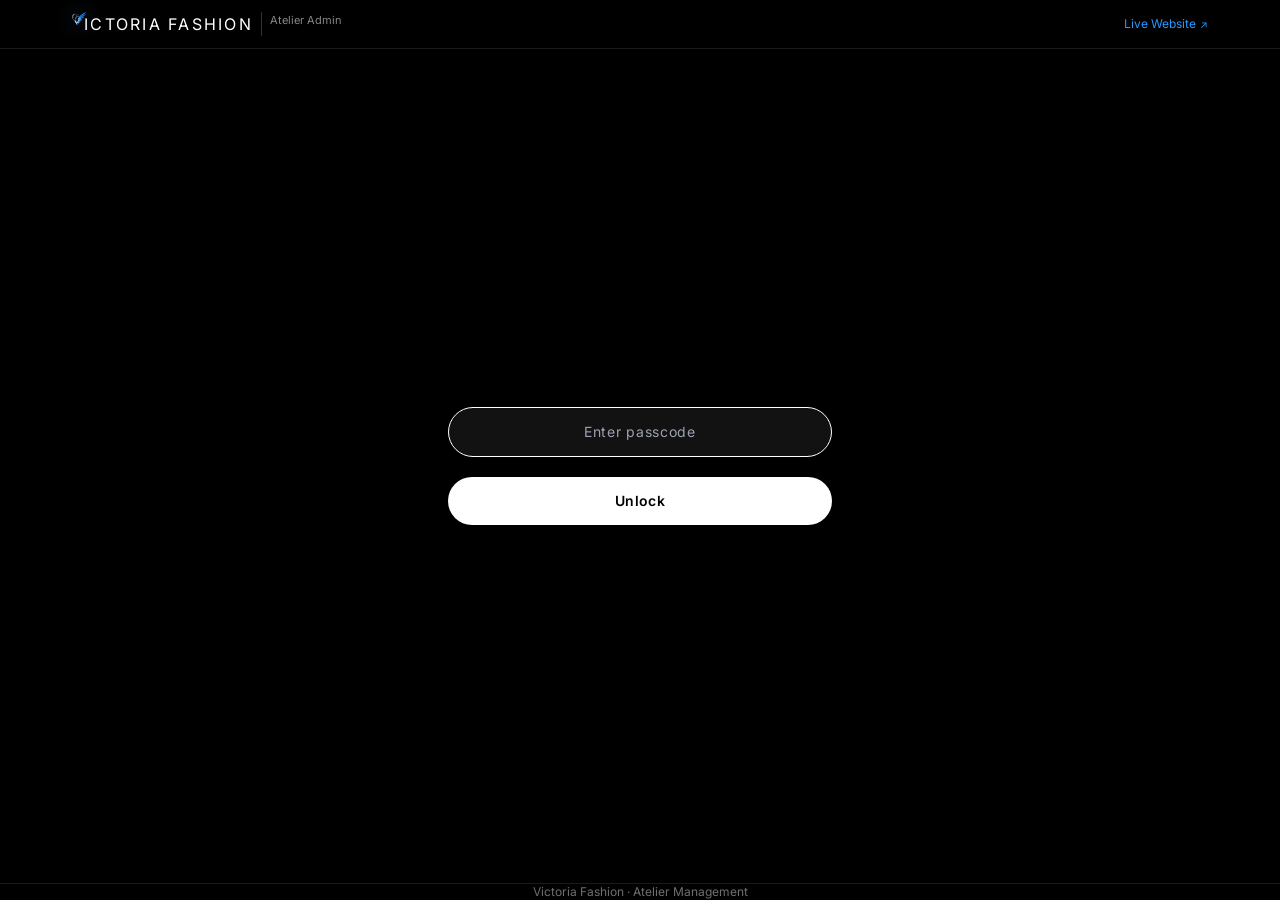
==== admin.html @ 79e2c74f "Fix spacing between passcode input and unlock button with flex gap" ====
<!doctype html>
<html lang="en">
  <head>
    <meta charset="UTF-8" />
    <meta name="viewport" content="width=device-width, initial-scale=1.0, viewport-fit=cover" />
    <title>Atelier Admin — Victoria Fashion</title>
    <link rel="icon" type="image/png" href="./images/favicon.png" />
    <link rel="preconnect" href="https://fonts.googleapis.com" />
    <link rel="preconnect" href="https://fonts.gstatic.com" crossorigin />
    <link href="https://fonts.cdnfonts.com/css/sf-pro-display" rel="stylesheet" />
    <link href="https://fonts.googleapis.com/css2?family=Inter:wght@300;400;500;600;700&display=swap" rel="stylesheet" />
    <!-- Exact Same Site Stylesheet -->
    <link rel="stylesheet" href="./css/style.css" />
    <!-- Supabase JS Library -->
    <script src="https://cdn.jsdelivr.net/npm/@supabase/supabase-js@2"></script>
  </head>
  <body class="bg-black text-[#f5f5f7] font-apple antialiased min-h-screen flex flex-col justify-between selection:bg-[#0071e3] selection:text-white">

    <!-- ============================================================= -->
    <!-- 1. CLEAN ATELIER HEADER                                       -->
    <!-- ============================================================= -->
    <header class="sticky top-0 z-50 w-full bg-black/90 backdrop-blur-md border-b border-white/10">
      <div class="max-w-[1200px] mx-auto px-4 sm:px-8 h-[48px] flex items-center justify-between text-[12px]">
        
        <!-- Brand Name -->
        <a href="./index.html" class="flex items-baseline text-white hover:opacity-80 transition-opacity">
          <img 
            src="./images/logo-v.png" 
            alt="V" 
            style="height: 1.1em; width: auto; object-fit: contain; vertical-align: baseline; margin-right: -0.16em; display: inline-block; filter: drop-shadow(0 0 10px rgba(41,151,255,0.7));" 
          /><span class="font-extrabold text-sm sm:text-base tracking-[0.14em] uppercase text-white">ICTORIA FASHION</span>
          <span class="text-[11px] text-[#86868b] pl-2 border-l border-white/20 ml-2">Atelier Admin</span>
        </a>

        <!-- Right Actions -->
        <div class="flex items-center gap-4">
          <a
            href="./index.html"
            target="_blank"
            class="text-[#2997ff] hover:underline text-xs flex items-center gap-1"
          >
            <span>Live Website</span>
            <span class="text-[10px]">↗</span>
          </a>

          <button
            id="header-logout-btn"
            onclick="handleLogout()"
            class="hidden text-[#86868b] hover:text-white text-xs transition-colors border border-white/10 px-3 py-1 rounded-full hover:border-white/30"
          >
            Lock
          </button>
        </div>
      </div>
    </header>

    <!-- ============================================================= -->
    <!-- 2. MINIMAL SIGN-IN GATE                                       -->
    <!-- ============================================================= -->
    <div id="login-modal" class="flex-1 flex items-center justify-center p-4">
      <div class="w-full max-w-sm mx-auto text-center">
        <form onsubmit="handleLogin(event)" style="display: flex; flex-direction: column; gap: 20px;">
          <input 
            type="password" 
            id="admin-passcode" 
            placeholder="Enter passcode" 
            class="w-full bg-[#161618] text-white border border-white/20 hover:border-white/40 focus:border-white focus:bg-[#1c1c1e] rounded-full px-6 py-3.5 text-sm text-center focus:outline-none placeholder:text-neutral-500 transition-all duration-200 font-apple tracking-wider"
            required
            autocomplete="current-password"
            autofocus
          />
          <p id="login-error" class="hidden text-xs text-rose-400 font-medium" style="margin: -6px 0 0 0;"></p>
          <button 
            type="submit" 
            class="w-full bg-white hover:bg-neutral-200 text-black font-semibold py-3.5 rounded-full text-sm transition-all duration-200 active:scale-95 shadow-[0_4px_20px_rgba(255,255,255,0.12)] tracking-wide"
          >
            Unlock
          </button>
        </form>
      </div>
    </div>

    <!-- ============================================================= -->
    <!-- 3. MAIN CLEAN ADMIN APP                                       -->
    <!-- ============================================================= -->
    <main id="admin-app" class="hidden flex-1 w-full max-w-[1200px] mx-auto px-4 sm:px-8 py-8 space-y-8">

      <!-- Upload Card -->
      <section class="bg-[#121214] border border-white/10 rounded-2xl p-6 shadow-2xl">
        <h2 class="text-lg font-semibold text-white tracking-tight mb-5">Upload Outfit</h2>

        <form onsubmit="handleUpload(event)" class="space-y-5">
          
          <!-- Category Selector -->
          <div>
            <label class="text-[11px] text-[#86868b] uppercase tracking-wider block mb-2 font-medium">Category</label>
            <div class="grid grid-cols-2 sm:grid-cols-4 gap-2.5 text-xs">
              <button 
                type="button" 
                onclick="selectCategory('women')" 
                id="dept-btn-women"
                class="dept-btn py-3 px-4 rounded-xl border text-center transition-all border-white text-white font-medium bg-white/10"
              >
                Women
              </button>
              <button 
                type="button" 
                onclick="selectCategory('men')" 
                id="dept-btn-men"
                class="dept-btn py-3 px-4 rounded-xl border text-center transition-all border-white/10 text-[#86868b] hover:text-white"
              >
                Men
              </button>
              <button 
                type="button" 
                onclick="selectCategory('children')" 
                id="dept-btn-children"
                class="dept-btn py-3 px-4 rounded-xl border text-center transition-all border-white/10 text-[#86868b] hover:text-white"
              >
                Children
              </button>
              <button 
                type="button" 
                onclick="selectCategory('occasions')" 
                id="dept-btn-occasions"
                class="dept-btn py-3 px-4 rounded-xl border text-center transition-all border-white/10 text-[#86868b] hover:text-white"
              >
                Occasions
              </button>
            </div>
          </div>

          <!-- Photo Picker & Title Fields -->
          <div class="grid grid-cols-1 sm:grid-cols-2 gap-4">
            
            <!-- Photo Picker -->
            <div>
              <label class="text-[11px] text-[#86868b] uppercase tracking-wider block mb-2 font-medium">Photo</label>
              <div 
                onclick="document.getElementById('image-file').click()"
                class="border border-white/15 hover:border-white/40 transition-colors rounded-xl p-3 bg-[#18181a] cursor-pointer flex items-center gap-3 min-h-[50px]"
              >
                <input 
                  type="file" 
                  id="image-file" 
                  accept="image/*" 
                  class="hidden" 
                  onchange="handleImagePreview(event)" 
                  required 
                />
                <img id="image-preview" src="" alt="" class="hidden w-11 h-11 object-cover rounded-lg border border-white/20" />
                <span id="file-label" class="text-xs text-[#86868b] truncate">
                  Tap to choose photo...
                </span>
              </div>
            </div>

            <!-- Title -->
            <div>
              <label class="text-[11px] text-[#86868b] uppercase tracking-wider block mb-2 font-medium">Outfit Name</label>
              <input 
                type="text" 
                id="item-title" 
                placeholder="e.g. Royal Emerald Boubou" 
                class="w-full bg-[#18181a] text-white border border-white/15 rounded-xl px-4 py-3.5 text-xs focus:border-white focus:outline-none placeholder:text-neutral-600 font-apple transition-colors"
                required
              />
            </div>
          </div>

          <!-- Submit Button -->
          <div class="flex items-center gap-4 pt-2">
            <button 
              type="submit" 
              id="upload-btn"
              class="bg-white hover:bg-neutral-200 text-black font-semibold py-3 px-8 rounded-full text-xs transition-transform active:scale-95 disabled:opacity-50"
            >
              <span id="upload-btn-text">Publish Outfit</span>
            </button>
            <span id="upload-status" class="hidden text-xs font-medium"></span>
          </div>

        </form>
      </section>

      <!-- Active Gallery Section -->
      <section class="space-y-4">
        
        <!-- Filter Header -->
        <div class="flex items-center justify-between border-b border-white/10 pb-3">
          <div class="flex items-center gap-2">
            <h2 class="text-base font-semibold text-white">Gallery</h2>
            <span id="gallery-count" class="text-xs text-[#86868b]"></span>
          </div>

          <!-- Category Filter Pills -->
          <div class="flex items-center gap-3 sm:gap-5 text-xs font-medium">
            <button onclick="setFilter('all')" class="cat-filter-btn text-white font-semibold border-b-2 border-white pb-1" data-filter="all">All</button>
            <button onclick="setFilter('women')" class="cat-filter-btn text-[#86868b] hover:text-white pb-1" data-filter="women">Women</button>
            <button onclick="setFilter('men')" class="cat-filter-btn text-[#86868b] hover:text-white pb-1" data-filter="men">Men</button>
            <button onclick="setFilter('children')" class="cat-filter-btn text-[#86868b] hover:text-white pb-1" data-filter="children">Children</button>
            <button onclick="setFilter('occasions')" class="cat-filter-btn text-[#86868b] hover:text-white pb-1" data-filter="occasions">Occasions</button>
          </div>
        </div>

        <!-- Grid -->
        <div id="gallery-grid" class="grid grid-cols-2 sm:grid-cols-3 md:grid-cols-4 gap-3 sm:gap-5"></div>

        <!-- Empty State -->
        <div id="empty-state" class="hidden py-16 text-center text-[#86868b]">
          <p class="text-sm">No outfits uploaded in this category yet.</p>
        </div>

      </section>

    </main>

    <!-- Clean Minimal Footer -->
    <footer class="w-full border-t border-white/10 py-5 px-4 text-center text-xs text-[#6e6e73]">
      Victoria Fashion · Atelier Management
    </footer>

    <!-- JavaScript Controller -->
    <script>
      const SUPABASE_URL = "https://pseyowecodortdepdcgu.supabase.co";
      const SUPABASE_SERVICE_KEY = "eyJhbGciOiJIUzI1NiIsInR5cCI6IkpXVCJ9.eyJpc3MiOiJzdXBhYmFzZSIsInJlZiI6InBzZXlvd2Vjb2RvcnRkZXBkY2d1Iiwicm9sZSI6InNlcnZpY2Vfcm9sZSIsImlhdCI6MTc4NDU1NTg5MSwiZXhwIjoyMTAwMTMxODkxfQ.BpD8G_z7Jo04cGER85kXqT0Qaj0y020krZ2rjR6Y-wA";
      const BUCKET_NAME = "victoria-images";
      const MANIFEST_FILE = "manifest.json";
      const ATELIER_PASSCODE = "victoria2026";

      const sbClient = window.supabase.createClient(SUPABASE_URL, SUPABASE_SERVICE_KEY, {
        auth: { persistSession: false }
      });

      let selectedCategory = 'women';
      let currentItems = [];
      let activeFilter = 'all';

      if (localStorage.getItem('vf_admin_auth') === 'true' || sessionStorage.getItem('vf_admin_auth') === 'true') {
        showAdmin();
      }

      function handleLogin(e) {
        if (e) e.preventDefault();
        const input = document.getElementById('admin-passcode');
        const code = input ? input.value.trim().toLowerCase() : '';
        const errEl = document.getElementById('login-error');

        if (code === ATELIER_PASSCODE.toLowerCase()) {
          localStorage.setItem('vf_admin_auth', 'true');
          sessionStorage.setItem('vf_admin_auth', 'true');
          showAdmin();
        } else {
          if (errEl) {
            errEl.textContent = 'Incorrect passcode.';
            errEl.classList.remove('hidden');
          }
        }
      }

      function handleLogout() {
        localStorage.removeItem('vf_admin_auth');
        sessionStorage.removeItem('vf_admin_auth');
        window.location.reload();
      }

      function showAdmin() {
        const modal = document.getElementById('login-modal');
        const app = document.getElementById('admin-app');
        const logoutBtn = document.getElementById('header-logout-btn');
        if (modal) modal.classList.add('hidden');
        if (app) app.classList.remove('hidden');
        if (logoutBtn) logoutBtn.classList.remove('hidden');
        loadGallery();
      }

      function selectCategory(cat) {
        selectedCategory = cat;
        document.querySelectorAll('.dept-btn').forEach(btn => {
          btn.className = "dept-btn py-3 px-4 rounded-xl border text-center transition-all border-white/10 text-[#86868b] hover:text-white";
        });
        const activeBtn = document.getElementById('dept-btn-' + cat);
        if (activeBtn) {
          activeBtn.className = "dept-btn py-3 px-4 rounded-xl border text-center transition-all border-white text-white font-medium bg-white/10";
        }
      }

      function handleImagePreview(e) {
        const file = e.target.files[0];
        if (!file) return;

        const label = document.getElementById('file-label');
        const preview = document.getElementById('image-preview');

        if (label) label.textContent = file.name;

        const reader = new FileReader();
        reader.onload = (event) => {
          if (preview) {
            preview.src = event.target.result;
            preview.classList.remove('hidden');
          }
        };
        reader.readAsDataURL(file);
      }

      async function loadGallery() {
        const countEl = document.getElementById('gallery-count');
        try {
          const timestamp = new Date().getTime();
          const res = await fetch(`${SUPABASE_URL}/storage/v1/object/public/${BUCKET_NAME}/${MANIFEST_FILE}?t=${timestamp}`);
          if (res.ok) {
            currentItems = await res.json();
            if (!Array.isArray(currentItems)) currentItems = [];
          } else {
            currentItems = [];
          }
        } catch (err) {
          console.error('Error loading manifest:', err);
          currentItems = [];
        }
        if (countEl) countEl.textContent = `(${currentItems.length})`;
        renderGallery();
      }

      function setFilter(cat) {
        activeFilter = cat;
        document.querySelectorAll('.cat-filter-btn').forEach(btn => {
          if (btn.dataset.filter === cat) {
            btn.className = "cat-filter-btn text-white font-semibold border-b-2 border-white pb-1";
          } else {
            btn.className = "cat-filter-btn text-[#86868b] hover:text-white pb-1";
          }
        });
        renderGallery();
      }

      function renderGallery() {
        const grid = document.getElementById('gallery-grid');
        const empty = document.getElementById('empty-state');
        
        const filtered = activeFilter === 'all' 
          ? currentItems 
          : currentItems.filter(i => (i.category || '').toLowerCase() === activeFilter.toLowerCase());

        if (filtered.length === 0) {
          grid.innerHTML = '';
          empty.classList.remove('hidden');
          return;
        }

        empty.classList.add('hidden');
        grid.innerHTML = filtered.map(item => `
          <div class="relative group bg-[#121214] border border-white/10 rounded-xl overflow-hidden flex flex-col">
            <div class="aspect-[3/4] w-full overflow-hidden bg-black relative">
              <img src="${item.image_url}" alt="${item.title || 'Outfit'}" loading="lazy" class="w-full h-full object-cover transition-transform duration-300 group-hover:scale-105" />
              <button 
                onclick="deleteItem('${item.id}', '${item.storage_path}')"
                title="Delete Outfit"
                class="absolute top-2 right-2 bg-black/80 hover:bg-rose-600 text-white rounded-full p-2 transition-colors border border-white/20"
              >
                <svg class="w-3.5 h-3.5" fill="none" stroke="currentColor" viewBox="0 0 24 24"><path stroke-linecap="round" stroke-linejoin="round" stroke-width="2" d="M19 7l-.867 12.142A2 2 0 0116.138 21H7.862a2 2 0 01-1.995-1.858L5 7m5 4v6m4-6v6m1-10V4a1 1 0 00-1-1h-4a1 1 0 00-1 1v3M4 7h16"/></svg>
              </button>
            </div>
            <div class="p-3 flex items-center justify-between text-xs">
              <span class="font-medium text-white truncate max-w-[130px]">${item.title || 'Bespoke Design'}</span>
              <span class="text-[10px] uppercase text-[#86868b] tracking-wider">${item.category || ''}</span>
            </div>
          </div>
        `).join('');
      }

      async function handleUpload(e) {
        e.preventDefault();
        const fileInput = document.getElementById('image-file');
        const titleInput = document.getElementById('item-title');
        const btn = document.getElementById('upload-btn');
        const btnText = document.getElementById('upload-btn-text');
        const status = document.getElementById('upload-status');

        if (!fileInput.files || fileInput.files.length === 0) {
          alert('Please pick a photo.');
          return;
        }

        const file = fileInput.files[0];
        const ext = file.name.split('.').pop() || 'jpg';
        const fileId = `${Date.now()}_${Math.random().toString(36).substring(2, 7)}`;
        const storagePath = `${selectedCategory}/${fileId}.${ext}`;

        try {
          btn.disabled = true;
          btnText.textContent = "Uploading...";
          status.className = "text-xs text-[#86868b] font-medium";
          status.textContent = "Uploading to storage...";
          status.classList.remove('hidden');

          const { error: uploadError } = await sbClient
            .storage
            .from(BUCKET_NAME)
            .upload(storagePath, file, {
              cacheControl: '3600',
              upsert: false
            });

          if (uploadError) throw uploadError;

          const { data: urlData } = sbClient
            .storage
            .from(BUCKET_NAME)
            .getPublicUrl(storagePath);

          const publicUrl = urlData.publicUrl;

          const newItem = {
            id: fileId,
            category: selectedCategory,
            title: titleInput.value.trim(),
            image_url: publicUrl,
            storage_path: storagePath,
            created_at: new Date().toISOString()
          };

          currentItems.unshift(newItem);

          const manifestBlob = new Blob([JSON.stringify(currentItems, null, 2)], { type: 'application/json' });
          const { error: manifestError } = await sbClient
            .storage
            .from(BUCKET_NAME)
            .upload(MANIFEST_FILE, manifestBlob, {
              contentType: 'application/json',
              upsert: true
            });

          if (manifestError) throw manifestError;

          status.className = "text-xs text-emerald-400 font-medium";
          status.textContent = "✓ Published!";
          
          fileInput.value = '';
          titleInput.value = '';
          document.getElementById('file-label').textContent = 'Tap to choose photo...';
          document.getElementById('image-preview').classList.add('hidden');

          const countEl = document.getElementById('gallery-count');
          if (countEl) countEl.textContent = `(${currentItems.length})`;

          renderGallery();

          setTimeout(() => {
            status.classList.add('hidden');
          }, 3000);

        } catch (err) {
          console.error('Upload failed:', err);
          status.className = "text-xs text-rose-400 font-medium";
          status.textContent = "Error: " + (err.message || err);
        } finally {
          btn.disabled = false;
          btnText.textContent = "Publish Outfit";
        }
      }

      async function deleteItem(id, storagePath) {
        if (!confirm('Permanently delete this outfit?')) return;

        try {
          if (storagePath) {
            await sbClient
              .storage
              .from(BUCKET_NAME)
              .remove([storagePath]);
          }

          currentItems = currentItems.filter(i => i.id !== id);

          const manifestBlob = new Blob([JSON.stringify(currentItems, null, 2)], { type: 'application/json' });
          await sbClient
            .storage
            .from(BUCKET_NAME)
            .upload(MANIFEST_FILE, manifestBlob, {
              contentType: 'application/json',
              upsert: true
            });

          const countEl = document.getElementById('gallery-count');
          if (countEl) countEl.textContent = `(${currentItems.length})`;
          renderGallery();
        } catch (err) {
          console.error('Delete failed:', err);
          alert('Delete failed: ' + (err.message || err));
        }
      }
    </script>
  </body>
</html>
---- css/style.css ----
@keyframes spin{to{transform:rotate(360deg)}}.animate-spin{animation:spin 1s linear infinite}.border-amber-500\/20{border-color:#f59e0b33}.border-sky-400\/20{border-color:#38bdf833}.bg-\[\#070a14\]{--tw-bg-opacity: 1;background-color:rgb(7 10 20 / var(--tw-bg-opacity, 1))}.bg-\[\#0a1122\]{--tw-bg-opacity: 1;background-color:rgb(10 17 34 / var(--tw-bg-opacity, 1))}.bg-\[\#161208\]{--tw-bg-opacity: 1;background-color:rgb(22 18 8 / var(--tw-bg-opacity, 1))}.bg-amber-200\/20{background-color:#fde68a33}.bg-amber-500\/15{background-color:#f59e0b26}.bg-blue-600\/15{background-color:#2563eb26}.bg-purple-900\/15{background-color:#581c8726}.bg-slate-900\/50{background-color:#0f172a80}.from-\[\#060c18\]\/95{--tw-gradient-from: rgb(6 12 24 / .95) var(--tw-gradient-from-position);--tw-gradient-to: rgb(6 12 24 / 0) var(--tw-gradient-to-position);--tw-gradient-stops: var(--tw-gradient-from), var(--tw-gradient-to)}.from-\[\#140f06\]\/95{--tw-gradient-from: rgb(20 15 6 / .95) var(--tw-gradient-from-position);--tw-gradient-to: rgb(20 15 6 / 0) var(--tw-gradient-to-position);--tw-gradient-stops: var(--tw-gradient-from), var(--tw-gradient-to)}.text-amber-200{--tw-text-opacity: 1;color:rgb(253 230 138 / var(--tw-text-opacity, 1))}.text-amber-200\/70{color:#fde68ab3}.shadow-\[0_0_12px_rgba\(251\,191\,36\,0\.9\)\]{--tw-shadow: 0 0 12px rgba(251,191,36,.9);--tw-shadow-colored: 0 0 12px var(--tw-shadow-color);box-shadow:var(--tw-ring-offset-shadow, 0 0 #0000),var(--tw-ring-shadow, 0 0 #0000),var(--tw-shadow)}.shadow-\[0_0_20px_rgba\(251\,191\,36\,0\.25\)\]{--tw-shadow: 0 0 20px rgba(251,191,36,.25);--tw-shadow-colored: 0 0 20px var(--tw-shadow-color);box-shadow:var(--tw-ring-offset-shadow, 0 0 #0000),var(--tw-ring-shadow, 0 0 #0000),var(--tw-shadow)}.drop-shadow-\[0_20px_45px_rgba\(14\,165\,233\,0\.25\)\]{--tw-drop-shadow: drop-shadow(0 20px 45px rgba(14,165,233,.25));filter:var(--tw-blur) var(--tw-brightness) var(--tw-contrast) var(--tw-grayscale) var(--tw-hue-rotate) var(--tw-invert) var(--tw-saturate) var(--tw-sepia) var(--tw-drop-shadow)}.drop-shadow-\[0_20px_45px_rgba\(251\,191\,36\,0\.25\)\]{--tw-drop-shadow: drop-shadow(0 20px 45px rgba(251,191,36,.25));filter:var(--tw-blur) var(--tw-brightness) var(--tw-contrast) var(--tw-grayscale) var(--tw-hue-rotate) var(--tw-invert) var(--tw-saturate) var(--tw-sepia) var(--tw-drop-shadow)}.hover\:border-amber-400\/60:hover{border-color:#fbbf2499}.hover\:bg-amber-200\/40:hover{background-color:#fde68a66}.hover\:bg-slate-800\/80:hover{background-color:#1e293bcc}.hover\:text-amber-100:hover{--tw-text-opacity: 1;color:rgb(254 243 199 / var(--tw-text-opacity, 1))}.mb-20{margin-bottom:5rem}.h-80{height:20rem}.pt-8{padding-top:2rem}@media (min-width: 640px){.sm\:bottom-10{bottom:2.5rem}.sm\:bottom-8{bottom:2rem}.sm\:left-10{left:2.5rem}.sm\:left-8{left:2rem}.sm\:right-8{right:2rem}.sm\:mb-10{margin-bottom:2.5rem}.sm\:mb-3{margin-bottom:.75rem}.sm\:mb-8{margin-bottom:2rem}.sm\:block{display:block}.sm\:inline-block{display:inline-block}.sm\:inline{display:inline}.sm\:aspect-\[3\/4\]{aspect-ratio:3/4}.sm\:h-\[460px\]{height:460px}.sm\:h-\[500px\]{height:500px}.sm\:max-h-\[64vh\]{max-height:64vh}.sm\:max-h-\[66vh\]{max-height:66vh}.sm\:max-h-\[700px\]{max-height:700px}.sm\:min-h-\[580px\]{min-height:580px}.sm\:min-h-\[88vh\]{min-height:88vh}.sm\:min-h-\[92vh\]{min-height:92vh}.sm\:w-auto{width:auto}.sm\:grid-cols-2{grid-template-columns:repeat(2,minmax(0,1fr))}.sm\:grid-cols-3{grid-template-columns:repeat(3,minmax(0,1fr))}.sm\:grid-cols-4{grid-template-columns:repeat(4,minmax(0,1fr))}.sm\:flex-row{flex-direction:row}.sm\:items-center{align-items:center}.sm\:gap-4{gap:1rem}.sm\:gap-6{gap:1.5rem}.sm\:space-x-4>:not([hidden])~:not([hidden]){--tw-space-x-reverse: 0;margin-right:calc(1rem * var(--tw-space-x-reverse));margin-left:calc(1rem * calc(1 - var(--tw-space-x-reverse)))}.sm\:rounded-2xl{border-radius:1rem}.sm\:rounded-3xl{border-radius:1.5rem}.sm\:object-center{-o-object-position:center;object-position:center}.sm\:p-10{padding:2.5rem}.sm\:p-12{padding:3rem}.sm\:p-14{padding:3.5rem}.sm\:p-6{padding:1.5rem}.sm\:p-8{padding:2rem}.sm\:px-10{padding-left:2.5rem;padding-right:2.5rem}.sm\:px-12{padding-left:3rem;padding-right:3rem}.sm\:px-16{padding-left:4rem;padding-right:4rem}.sm\:px-4{padding-left:1rem;padding-right:1rem}.sm\:px-5{padding-left:1.25rem;padding-right:1.25rem}.sm\:px-6{padding-left:1.5rem;padding-right:1.5rem}.sm\:px-8{padding-left:2rem;padding-right:2rem}.sm\:py-16{padding-top:4rem;padding-bottom:4rem}.sm\:py-2{padding-top:.5rem;padding-bottom:.5rem}.sm\:py-2\.5{padding-top:.625rem;padding-bottom:.625rem}.sm\:py-24{padding-top:6rem;padding-bottom:6rem}.sm\:py-28{padding-top:7rem;padding-bottom:7rem}.sm\:py-32{padding-top:8rem;padding-bottom:8rem}.sm\:py-4{padding-top:1rem;padding-bottom:1rem}.sm\:py-8{padding-top:2rem;padding-bottom:2rem}.sm\:pb-14{padding-bottom:3.5rem}.sm\:pb-24{padding-bottom:6rem}.sm\:pt-14{padding-top:3.5rem}.sm\:pt-20{padding-top:5rem}.sm\:pt-24{padding-top:6rem}.sm\:pt-6{padding-top:1.5rem}.sm\:text-left{text-align:left}.sm\:text-2xl{font-size:1.5rem;line-height:2rem}.sm\:text-3xl{font-size:1.875rem;line-height:2.25rem}.sm\:text-4xl{font-size:2.25rem;line-height:2.5rem}.sm\:text-5xl{font-size:3rem;line-height:1}.sm\:text-6xl{font-size:3.75rem;line-height:1}.sm\:text-7xl{font-size:4.5rem;line-height:1}.sm\:text-\[5\.2vw\]{font-size:5.2vw}.sm\:text-base{font-size:1rem;line-height:1.5rem}.sm\:text-lg{font-size:1.125rem;line-height:1.75rem}.sm\:text-sm{font-size:.875rem;line-height:1.25rem}.sm\:text-xl{font-size:1.25rem;line-height:1.75rem}.sm\:text-xs{font-size:.75rem;line-height:1rem}.sm\:tracking-\[0\.03em\]{letter-spacing:.03em}.sm\:tracking-\[0\.15em\]{letter-spacing:.15em}.sm\:tracking-\[0\.2em\]{letter-spacing:.2em}.sm\:opacity-95{opacity:.95}}@media (min-width: 1024px){.lg\:sticky{position:sticky}.lg\:-left-16{left:-4rem}.lg\:-right-16{right:-4rem}.lg\:top-28{top:7rem}.lg\:order-1{order:1}.lg\:order-2{order:2}.lg\:col-span-5{grid-column:span 5 / span 5}.lg\:col-span-6{grid-column:span 6 / span 6}.lg\:col-span-7{grid-column:span 7 / span 7}.lg\:inline{display:inline}.lg\:flex{display:flex}.lg\:hidden{display:none}.lg\:min-h-\[95vh\]{min-height:95vh}.lg\:grid-cols-12{grid-template-columns:repeat(12,minmax(0,1fr))}.lg\:grid-cols-4{grid-template-columns:repeat(4,minmax(0,1fr))}.lg\:justify-start{justify-content:flex-start}.lg\:justify-end{justify-content:flex-end}.lg\:gap-16{gap:4rem}.lg\:p-16{padding:4rem}.lg\:p-20{padding:5rem}.lg\:px-20{padding-left:5rem;padding-right:5rem}.lg\:px-24{padding-left:6rem;padding-right:6rem}.lg\:text-3xl{font-size:1.875rem;line-height:2.25rem}.lg\:text-4xl{font-size:2.25rem;line-height:2.5rem}.lg\:text-5xl{font-size:3rem;line-height:1}.lg\:text-6xl{font-size:3.75rem;line-height:1}.lg\:text-7xl{font-size:4.5rem;line-height:1}.lg\:text-8xl{font-size:6rem;line-height:1}.lg\:text-\[5\.4vw\]{font-size:5.4vw}.lg\:tracking-\[0\.05em\]{letter-spacing:.05em}}.inset-x-4{left:1rem;right:1rem}.mb-24{margin-bottom:6rem}.ml-0\.5{margin-left:.125rem}.aspect-\[4\/3\]{aspect-ratio:4/3}.h-0\.5{height:.125rem}.h-1{height:.25rem}.h-8{height:2rem}.h-9{height:2.25rem}.grid-cols-4{grid-template-columns:repeat(4,minmax(0,1fr))}.justify-end{justify-content:flex-end}.rounded{border-radius:.25rem}.border-y{border-top-width:1px;border-bottom-width:1px}.border-white\/50{border-color:#ffffff80}.bg-emerald-400{--tw-bg-opacity: 1;background-color:rgb(52 211 153 / var(--tw-bg-opacity, 1))}.bg-neutral-900{--tw-bg-opacity: 1;background-color:rgb(23 23 23 / var(--tw-bg-opacity, 1))}.bg-neutral-950\/40{background-color:#0a0a0a66}.bg-neutral-950\/60{background-color:#0a0a0a99}.bg-white\/70{background-color:#ffffffb3}.py-10{padding-top:2.5rem;padding-bottom:2.5rem}.pl-4{padding-left:1rem}.font-light{font-weight:300}.leading-tight{line-height:1.25}.shadow-\[0_0_20px_rgba\(255\,255\,255\,0\.06\)\]{--tw-shadow: 0 0 20px rgba(255,255,255,.06);--tw-shadow-colored: 0 0 20px var(--tw-shadow-color);box-shadow:var(--tw-ring-offset-shadow, 0 0 #0000),var(--tw-ring-shadow, 0 0 #0000),var(--tw-shadow)}.shadow-\[0_0_30px_rgba\(255\,255\,255\,0\.2\)\]{--tw-shadow: 0 0 30px rgba(255,255,255,.2);--tw-shadow-colored: 0 0 30px var(--tw-shadow-color);box-shadow:var(--tw-ring-offset-shadow, 0 0 #0000),var(--tw-ring-shadow, 0 0 #0000),var(--tw-shadow)}.shadow-\[0_25px_60px_rgba\(0\,0\,0\,0\.9\)\]{--tw-shadow: 0 25px 60px rgba(0,0,0,.9);--tw-shadow-colored: 0 25px 60px var(--tw-shadow-color);box-shadow:var(--tw-ring-offset-shadow, 0 0 #0000),var(--tw-ring-shadow, 0 0 #0000),var(--tw-shadow)}.drop-shadow-\[0_2px_10px_rgba\(0\,0\,0\,0\.9\)\]{--tw-drop-shadow: drop-shadow(0 2px 10px rgba(0,0,0,.9));filter:var(--tw-blur) var(--tw-brightness) var(--tw-contrast) var(--tw-grayscale) var(--tw-hue-rotate) var(--tw-invert) var(--tw-saturate) var(--tw-sepia) var(--tw-drop-shadow)}.drop-shadow-\[0_2px_15px_rgba\(0\,0\,0\,0\.9\)\]{--tw-drop-shadow: drop-shadow(0 2px 15px rgba(0,0,0,.9));filter:var(--tw-blur) var(--tw-brightness) var(--tw-contrast) var(--tw-grayscale) var(--tw-hue-rotate) var(--tw-invert) var(--tw-saturate) var(--tw-sepia) var(--tw-drop-shadow)}.hover\:border-white\/30:hover{border-color:#ffffff4d}.hover\:border-white\/60:hover{border-color:#fff9}.hover\:bg-black\/90:hover{background-color:#000000e6}.hover\:bg-neutral-200:hover{--tw-bg-opacity: 1;background-color:rgb(229 229 229 / var(--tw-bg-opacity, 1))}@media (min-width: 640px){.sm\:inset-x-8{left:2rem;right:2rem}.sm\:bottom-10{bottom:2.5rem}.sm\:bottom-8{bottom:2rem}.sm\:left-10{left:2.5rem}.sm\:left-8{left:2rem}.sm\:right-8{right:2rem}.sm\:top-12{top:3rem}.sm\:top-6{top:1.5rem}.sm\:mb-10{margin-bottom:2.5rem}.sm\:mb-20{margin-bottom:5rem}.sm\:mb-3{margin-bottom:.75rem}.sm\:mb-4{margin-bottom:1rem}.sm\:mb-6{margin-bottom:1.5rem}.sm\:mb-8{margin-bottom:2rem}.sm\:block{display:block}.sm\:inline-block{display:inline-block}.sm\:inline{display:inline}.sm\:flex{display:flex}.sm\:aspect-\[16\/9\]{aspect-ratio:16/9}.sm\:aspect-\[3\/4\]{aspect-ratio:3/4}.sm\:h-10{height:2.5rem}.sm\:h-\[460px\]{height:460px}.sm\:h-\[500px\]{height:500px}.sm\:max-h-\[64vh\]{max-height:64vh}.sm\:max-h-\[66vh\]{max-height:66vh}.sm\:max-h-\[700px\]{max-height:700px}.sm\:min-h-\[580px\]{min-height:580px}.sm\:min-h-\[88vh\]{min-height:88vh}.sm\:min-h-\[92vh\]{min-height:92vh}.sm\:w-10{width:2.5rem}.sm\:w-auto{width:auto}.sm\:grid-cols-2{grid-template-columns:repeat(2,minmax(0,1fr))}.sm\:grid-cols-3{grid-template-columns:repeat(3,minmax(0,1fr))}.sm\:grid-cols-4{grid-template-columns:repeat(4,minmax(0,1fr))}.sm\:flex-row{flex-direction:row}.sm\:items-end{align-items:flex-end}.sm\:items-center{align-items:center}.sm\:gap-12{gap:3rem}.sm\:gap-4{gap:1rem}.sm\:gap-6{gap:1.5rem}.sm\:space-x-4>:not([hidden])~:not([hidden]){--tw-space-x-reverse: 0;margin-right:calc(1rem * var(--tw-space-x-reverse));margin-left:calc(1rem * calc(1 - var(--tw-space-x-reverse)))}.sm\:rounded-2xl{border-radius:1rem}.sm\:rounded-3xl{border-radius:1.5rem}.sm\:object-center{-o-object-position:center;object-position:center}.sm\:p-10{padding:2.5rem}.sm\:p-12{padding:3rem}.sm\:p-14{padding:3.5rem}.sm\:p-4{padding:1rem}.sm\:p-6{padding:1.5rem}.sm\:p-8{padding:2rem}.sm\:px-10{padding-left:2.5rem;padding-right:2.5rem}.sm\:px-12{padding-left:3rem;padding-right:3rem}.sm\:px-16{padding-left:4rem;padding-right:4rem}.sm\:px-4{padding-left:1rem;padding-right:1rem}.sm\:px-5{padding-left:1.25rem;padding-right:1.25rem}.sm\:px-6{padding-left:1.5rem;padding-right:1.5rem}.sm\:px-8{padding-left:2rem;padding-right:2rem}.sm\:py-12{padding-top:3rem;padding-bottom:3rem}.sm\:py-16{padding-top:4rem;padding-bottom:4rem}.sm\:py-2{padding-top:.5rem;padding-bottom:.5rem}.sm\:py-2\.5{padding-top:.625rem;padding-bottom:.625rem}.sm\:py-24{padding-top:6rem;padding-bottom:6rem}.sm\:py-28{padding-top:7rem;padding-bottom:7rem}.sm\:py-32{padding-top:8rem;padding-bottom:8rem}.sm\:py-4{padding-top:1rem;padding-bottom:1rem}.sm\:py-8{padding-top:2rem;padding-bottom:2rem}.sm\:pb-14{padding-bottom:3.5rem}.sm\:pb-24{padding-bottom:6rem}.sm\:pl-6{padding-left:1.5rem}.sm\:pt-14{padding-top:3.5rem}.sm\:pt-20{padding-top:5rem}.sm\:pt-24{padding-top:6rem}.sm\:pt-4{padding-top:1rem}.sm\:pt-6{padding-top:1.5rem}.sm\:text-left{text-align:left}.sm\:text-2xl{font-size:1.5rem;line-height:2rem}.sm\:text-3xl{font-size:1.875rem;line-height:2.25rem}.sm\:text-4xl{font-size:2.25rem;line-height:2.5rem}.sm\:text-5xl{font-size:3rem;line-height:1}.sm\:text-6xl{font-size:3.75rem;line-height:1}.sm\:text-7xl{font-size:4.5rem;line-height:1}.sm\:text-\[10px\]{font-size:10px}.sm\:text-\[5\.2vw\]{font-size:5.2vw}.sm\:text-base{font-size:1rem;line-height:1.5rem}.sm\:text-lg{font-size:1.125rem;line-height:1.75rem}.sm\:text-sm{font-size:.875rem;line-height:1.25rem}.sm\:text-xl{font-size:1.25rem;line-height:1.75rem}.sm\:text-xs{font-size:.75rem;line-height:1rem}.sm\:tracking-\[0\.03em\]{letter-spacing:.03em}.sm\:tracking-\[0\.15em\]{letter-spacing:.15em}.sm\:tracking-\[0\.2em\]{letter-spacing:.2em}.sm\:opacity-95{opacity:.95}}@media (min-width: 768px){.md\:col-span-4{grid-column:span 4 / span 4}.md\:col-span-8{grid-column:span 8 / span 8}.md\:inline{display:inline}.md\:flex{display:flex}.md\:hidden{display:none}.md\:grid-cols-12{grid-template-columns:repeat(12,minmax(0,1fr))}.md\:grid-cols-2{grid-template-columns:repeat(2,minmax(0,1fr))}.md\:grid-cols-3{grid-template-columns:repeat(3,minmax(0,1fr))}.md\:grid-cols-4{grid-template-columns:repeat(4,minmax(0,1fr))}.md\:flex-row{flex-direction:row}.md\:items-end{align-items:flex-end}.md\:gap-8{gap:2rem}.md\:text-3xl{font-size:1.875rem;line-height:2.25rem}.md\:text-7xl{font-size:4.5rem;line-height:1}.md\:text-base{font-size:1rem;line-height:1.5rem}}@media (min-width: 1024px){.lg\:sticky{position:sticky}.lg\:-left-16{left:-4rem}.lg\:-right-16{right:-4rem}.lg\:top-28{top:7rem}.lg\:order-1{order:1}.lg\:order-2{order:2}.lg\:col-span-5{grid-column:span 5 / span 5}.lg\:col-span-6{grid-column:span 6 / span 6}.lg\:col-span-7{grid-column:span 7 / span 7}.lg\:inline{display:inline}.lg\:flex{display:flex}.lg\:hidden{display:none}.lg\:aspect-\[21\/10\]{aspect-ratio:21/10}.lg\:min-h-\[95vh\]{min-height:95vh}.lg\:grid-cols-12{grid-template-columns:repeat(12,minmax(0,1fr))}.lg\:grid-cols-4{grid-template-columns:repeat(4,minmax(0,1fr))}.lg\:justify-start{justify-content:flex-start}.lg\:justify-end{justify-content:flex-end}.lg\:gap-12{gap:3rem}.lg\:gap-16{gap:4rem}.lg\:p-16{padding:4rem}.lg\:p-20{padding:5rem}.lg\:px-20{padding-left:5rem;padding-right:5rem}.lg\:px-24{padding-left:6rem;padding-right:6rem}.lg\:text-3xl{font-size:1.875rem;line-height:2.25rem}.lg\:text-4xl{font-size:2.25rem;line-height:2.5rem}.lg\:text-5xl{font-size:3rem;line-height:1}.lg\:text-6xl{font-size:3.75rem;line-height:1}.lg\:text-7xl{font-size:4.5rem;line-height:1}.lg\:text-8xl{font-size:6rem;line-height:1}.lg\:text-\[5\.4vw\]{font-size:5.4vw}.lg\:tracking-\[0\.05em\]{letter-spacing:.05em}}.max-w-\[1340px\]{max-width:1340px}.to-black\/50{--tw-gradient-to: rgb(0 0 0 / .5) var(--tw-gradient-to-position)}.tracking-\[0\.15em\]{letter-spacing:.15em}.tracking-\[0\.3em\]{letter-spacing:.3em}@media (min-width: 640px){.sm\:bottom-10{bottom:2.5rem}.sm\:bottom-8{bottom:2rem}.sm\:left-10{left:2.5rem}.sm\:left-8{left:2rem}.sm\:right-8{right:2rem}.sm\:my-12{margin-top:3rem;margin-bottom:3rem}.sm\:mb-10{margin-bottom:2.5rem}.sm\:mb-3{margin-bottom:.75rem}.sm\:mb-4{margin-bottom:1rem}.sm\:mb-8{margin-bottom:2rem}.sm\:block{display:block}.sm\:inline-block{display:inline-block}.sm\:inline{display:inline}.sm\:aspect-\[16\/8\]{aspect-ratio:16/8}.sm\:aspect-\[3\/4\]{aspect-ratio:3/4}.sm\:h-\[460px\]{height:460px}.sm\:h-\[500px\]{height:500px}.sm\:max-h-\[64vh\]{max-height:64vh}.sm\:max-h-\[66vh\]{max-height:66vh}.sm\:max-h-\[700px\]{max-height:700px}.sm\:min-h-\[580px\]{min-height:580px}.sm\:min-h-\[88vh\]{min-height:88vh}.sm\:min-h-\[92vh\]{min-height:92vh}.sm\:w-auto{width:auto}.sm\:grid-cols-2{grid-template-columns:repeat(2,minmax(0,1fr))}.sm\:grid-cols-3{grid-template-columns:repeat(3,minmax(0,1fr))}.sm\:grid-cols-4{grid-template-columns:repeat(4,minmax(0,1fr))}.sm\:flex-row{flex-direction:row}.sm\:items-center{align-items:center}.sm\:gap-4{gap:1rem}.sm\:gap-6{gap:1.5rem}.sm\:space-x-4>:not([hidden])~:not([hidden]){--tw-space-x-reverse: 0;margin-right:calc(1rem * var(--tw-space-x-reverse));margin-left:calc(1rem * calc(1 - var(--tw-space-x-reverse)))}.sm\:rounded-2xl{border-radius:1rem}.sm\:rounded-3xl{border-radius:1.5rem}.sm\:object-center{-o-object-position:center;object-position:center}.sm\:p-10{padding:2.5rem}.sm\:p-12{padding:3rem}.sm\:p-14{padding:3.5rem}.sm\:p-6{padding:1.5rem}.sm\:p-8{padding:2rem}.sm\:px-10{padding-left:2.5rem;padding-right:2.5rem}.sm\:px-12{padding-left:3rem;padding-right:3rem}.sm\:px-16{padding-left:4rem;padding-right:4rem}.sm\:px-4{padding-left:1rem;padding-right:1rem}.sm\:px-5{padding-left:1.25rem;padding-right:1.25rem}.sm\:px-6{padding-left:1.5rem;padding-right:1.5rem}.sm\:px-8{padding-left:2rem;padding-right:2rem}.sm\:px-9{padding-left:2.25rem;padding-right:2.25rem}.sm\:py-16{padding-top:4rem;padding-bottom:4rem}.sm\:py-2{padding-top:.5rem;padding-bottom:.5rem}.sm\:py-2\.5{padding-top:.625rem;padding-bottom:.625rem}.sm\:py-24{padding-top:6rem;padding-bottom:6rem}.sm\:py-28{padding-top:7rem;padding-bottom:7rem}.sm\:py-3{padding-top:.75rem;padding-bottom:.75rem}.sm\:py-32{padding-top:8rem;padding-bottom:8rem}.sm\:py-4{padding-top:1rem;padding-bottom:1rem}.sm\:py-8{padding-top:2rem;padding-bottom:2rem}.sm\:pb-14{padding-bottom:3.5rem}.sm\:pb-24{padding-bottom:6rem}.sm\:pt-14{padding-top:3.5rem}.sm\:pt-20{padding-top:5rem}.sm\:pt-24{padding-top:6rem}.sm\:pt-6{padding-top:1.5rem}.sm\:text-left{text-align:left}.sm\:text-2xl{font-size:1.5rem;line-height:2rem}.sm\:text-3xl{font-size:1.875rem;line-height:2.25rem}.sm\:text-4xl{font-size:2.25rem;line-height:2.5rem}.sm\:text-5xl{font-size:3rem;line-height:1}.sm\:text-6xl{font-size:3.75rem;line-height:1}.sm\:text-7xl{font-size:4.5rem;line-height:1}.sm\:text-\[5\.2vw\]{font-size:5.2vw}.sm\:text-base{font-size:1rem;line-height:1.5rem}.sm\:text-lg{font-size:1.125rem;line-height:1.75rem}.sm\:text-sm{font-size:.875rem;line-height:1.25rem}.sm\:text-xl{font-size:1.25rem;line-height:1.75rem}.sm\:text-xs{font-size:.75rem;line-height:1rem}.sm\:tracking-\[0\.03em\]{letter-spacing:.03em}.sm\:tracking-\[0\.15em\]{letter-spacing:.15em}.sm\:tracking-\[0\.22em\]{letter-spacing:.22em}.sm\:tracking-\[0\.2em\]{letter-spacing:.2em}.sm\:opacity-95{opacity:.95}}.aspect-\[16\/11\]{aspect-ratio:16/11}.min-h-\[380px\]{min-height:380px}.border-white\/60{border-color:#fff9}@media (min-width: 640px){.sm\:bottom-10{bottom:2.5rem}.sm\:bottom-8{bottom:2rem}.sm\:left-10{left:2.5rem}.sm\:left-8{left:2rem}.sm\:right-8{right:2rem}.sm\:my-14{margin-top:3.5rem;margin-bottom:3.5rem}.sm\:mb-10{margin-bottom:2.5rem}.sm\:mb-3{margin-bottom:.75rem}.sm\:mb-4{margin-bottom:1rem}.sm\:mb-8{margin-bottom:2rem}.sm\:block{display:block}.sm\:inline-block{display:inline-block}.sm\:inline{display:inline}.sm\:aspect-\[16\/8\]{aspect-ratio:16/8}.sm\:aspect-\[3\/4\]{aspect-ratio:3/4}.sm\:h-\[460px\]{height:460px}.sm\:h-\[500px\]{height:500px}.sm\:max-h-\[64vh\]{max-height:64vh}.sm\:max-h-\[66vh\]{max-height:66vh}.sm\:max-h-\[700px\]{max-height:700px}.sm\:min-h-\[480px\]{min-height:480px}.sm\:min-h-\[580px\]{min-height:580px}.sm\:min-h-\[88vh\]{min-height:88vh}.sm\:min-h-\[92vh\]{min-height:92vh}.sm\:w-auto{width:auto}.sm\:grid-cols-2{grid-template-columns:repeat(2,minmax(0,1fr))}.sm\:grid-cols-3{grid-template-columns:repeat(3,minmax(0,1fr))}.sm\:grid-cols-4{grid-template-columns:repeat(4,minmax(0,1fr))}.sm\:flex-row{flex-direction:row}.sm\:items-center{align-items:center}.sm\:gap-4{gap:1rem}.sm\:gap-6{gap:1.5rem}.sm\:space-x-4>:not([hidden])~:not([hidden]){--tw-space-x-reverse: 0;margin-right:calc(1rem * var(--tw-space-x-reverse));margin-left:calc(1rem * calc(1 - var(--tw-space-x-reverse)))}.sm\:rounded-2xl{border-radius:1rem}.sm\:rounded-3xl{border-radius:1.5rem}.sm\:object-center{-o-object-position:center;object-position:center}.sm\:p-10{padding:2.5rem}.sm\:p-12{padding:3rem}.sm\:p-14{padding:3.5rem}.sm\:p-6{padding:1.5rem}.sm\:p-8{padding:2rem}.sm\:px-10{padding-left:2.5rem;padding-right:2.5rem}.sm\:px-12{padding-left:3rem;padding-right:3rem}.sm\:px-16{padding-left:4rem;padding-right:4rem}.sm\:px-4{padding-left:1rem;padding-right:1rem}.sm\:px-5{padding-left:1.25rem;padding-right:1.25rem}.sm\:px-6{padding-left:1.5rem;padding-right:1.5rem}.sm\:px-8{padding-left:2rem;padding-right:2rem}.sm\:px-9{padding-left:2.25rem;padding-right:2.25rem}.sm\:py-16{padding-top:4rem;padding-bottom:4rem}.sm\:py-2{padding-top:.5rem;padding-bottom:.5rem}.sm\:py-2\.5{padding-top:.625rem;padding-bottom:.625rem}.sm\:py-24{padding-top:6rem;padding-bottom:6rem}.sm\:py-28{padding-top:7rem;padding-bottom:7rem}.sm\:py-3{padding-top:.75rem;padding-bottom:.75rem}.sm\:py-32{padding-top:8rem;padding-bottom:8rem}.sm\:py-4{padding-top:1rem;padding-bottom:1rem}.sm\:py-8{padding-top:2rem;padding-bottom:2rem}.sm\:pb-14{padding-bottom:3.5rem}.sm\:pb-24{padding-bottom:6rem}.sm\:pt-14{padding-top:3.5rem}.sm\:pt-20{padding-top:5rem}.sm\:pt-24{padding-top:6rem}.sm\:pt-6{padding-top:1.5rem}.sm\:text-left{text-align:left}.sm\:text-2xl{font-size:1.5rem;line-height:2rem}.sm\:text-3xl{font-size:1.875rem;line-height:2.25rem}.sm\:text-4xl{font-size:2.25rem;line-height:2.5rem}.sm\:text-5xl{font-size:3rem;line-height:1}.sm\:text-6xl{font-size:3.75rem;line-height:1}.sm\:text-7xl{font-size:4.5rem;line-height:1}.sm\:text-\[5\.2vw\]{font-size:5.2vw}.sm\:text-base{font-size:1rem;line-height:1.5rem}.sm\:text-lg{font-size:1.125rem;line-height:1.75rem}.sm\:text-sm{font-size:.875rem;line-height:1.25rem}.sm\:text-xl{font-size:1.25rem;line-height:1.75rem}.sm\:text-xs{font-size:.75rem;line-height:1rem}.sm\:tracking-\[0\.03em\]{letter-spacing:.03em}.sm\:tracking-\[0\.15em\]{letter-spacing:.15em}.sm\:tracking-\[0\.25em\]{letter-spacing:.25em}.sm\:tracking-\[0\.2em\]{letter-spacing:.2em}.sm\:opacity-95{opacity:.95}}@media (min-width: 1024px){.lg\:sticky{position:sticky}.lg\:-left-16{left:-4rem}.lg\:-right-16{right:-4rem}.lg\:top-28{top:7rem}.lg\:order-1{order:1}.lg\:order-2{order:2}.lg\:col-span-5{grid-column:span 5 / span 5}.lg\:col-span-6{grid-column:span 6 / span 6}.lg\:col-span-7{grid-column:span 7 / span 7}.lg\:inline{display:inline}.lg\:flex{display:flex}.lg\:hidden{display:none}.lg\:aspect-\[21\/9\]{aspect-ratio:21/9}.lg\:min-h-\[95vh\]{min-height:95vh}.lg\:grid-cols-12{grid-template-columns:repeat(12,minmax(0,1fr))}.lg\:grid-cols-4{grid-template-columns:repeat(4,minmax(0,1fr))}.lg\:justify-start{justify-content:flex-start}.lg\:justify-end{justify-content:flex-end}.lg\:gap-16{gap:4rem}.lg\:p-16{padding:4rem}.lg\:p-20{padding:5rem}.lg\:px-20{padding-left:5rem;padding-right:5rem}.lg\:px-24{padding-left:6rem;padding-right:6rem}.lg\:text-3xl{font-size:1.875rem;line-height:2.25rem}.lg\:text-4xl{font-size:2.25rem;line-height:2.5rem}.lg\:text-5xl{font-size:3rem;line-height:1}.lg\:text-6xl{font-size:3.75rem;line-height:1}.lg\:text-7xl{font-size:4.5rem;line-height:1}.lg\:text-8xl{font-size:6rem;line-height:1}.lg\:text-\[5\.4vw\]{font-size:5.4vw}.lg\:text-base{font-size:1rem;line-height:1.5rem}.lg\:tracking-\[0\.05em\]{letter-spacing:.05em}}.my-6{margin-top:1.5rem;margin-bottom:1.5rem}.min-h-\[420px\]{min-height:420px}.border-white\/70{border-color:#ffffffb3}.from-black\/85{--tw-gradient-from: rgb(0 0 0 / .85) var(--tw-gradient-from-position);--tw-gradient-to: rgb(0 0 0 / 0) var(--tw-gradient-to-position);--tw-gradient-stops: var(--tw-gradient-from), var(--tw-gradient-to)}.to-black\/60{--tw-gradient-to: rgb(0 0 0 / .6) var(--tw-gradient-to-position)}.shadow-\[0_0_20px_rgba\(0\,0\,0\,0\.6\)\]{--tw-shadow: 0 0 20px rgba(0,0,0,.6);--tw-shadow-colored: 0 0 20px var(--tw-shadow-color);box-shadow:var(--tw-ring-offset-shadow, 0 0 #0000),var(--tw-ring-shadow, 0 0 #0000),var(--tw-shadow)}.shadow-\[0_20px_60px_rgba\(0\,0\,0\,0\.9\)\]{--tw-shadow: 0 20px 60px rgba(0,0,0,.9);--tw-shadow-colored: 0 20px 60px var(--tw-shadow-color);box-shadow:var(--tw-ring-offset-shadow, 0 0 #0000),var(--tw-ring-shadow, 0 0 #0000),var(--tw-shadow)}.drop-shadow-\[0_2px_10px_rgba\(0\,0\,0\,0\.95\)\]{--tw-drop-shadow: drop-shadow(0 2px 10px rgba(0,0,0,.95));filter:var(--tw-blur) var(--tw-brightness) var(--tw-contrast) var(--tw-grayscale) var(--tw-hue-rotate) var(--tw-invert) var(--tw-saturate) var(--tw-sepia) var(--tw-drop-shadow)}.drop-shadow-\[0_4px_20px_rgba\(0\,0\,0\,0\.95\)\]{--tw-drop-shadow: drop-shadow(0 4px 20px rgba(0,0,0,.95));filter:var(--tw-blur) var(--tw-brightness) var(--tw-contrast) var(--tw-grayscale) var(--tw-hue-rotate) var(--tw-invert) var(--tw-saturate) var(--tw-sepia) var(--tw-drop-shadow)}.backdrop-blur-sm{--tw-backdrop-blur: blur(4px);-webkit-backdrop-filter:var(--tw-backdrop-blur) var(--tw-backdrop-brightness) var(--tw-backdrop-contrast) var(--tw-backdrop-grayscale) var(--tw-backdrop-hue-rotate) var(--tw-backdrop-invert) var(--tw-backdrop-opacity) var(--tw-backdrop-saturate) var(--tw-backdrop-sepia);backdrop-filter:var(--tw-backdrop-blur) var(--tw-backdrop-brightness) var(--tw-backdrop-contrast) var(--tw-backdrop-grayscale) var(--tw-backdrop-hue-rotate) var(--tw-backdrop-invert) var(--tw-backdrop-opacity) var(--tw-backdrop-saturate) var(--tw-backdrop-sepia)}@media (min-width: 640px){.sm\:bottom-10{bottom:2.5rem}.sm\:bottom-8{bottom:2rem}.sm\:left-10{left:2.5rem}.sm\:left-8{left:2rem}.sm\:right-8{right:2rem}.sm\:my-14{margin-top:3.5rem;margin-bottom:3.5rem}.sm\:mb-10{margin-bottom:2.5rem}.sm\:mb-3{margin-bottom:.75rem}.sm\:mb-6{margin-bottom:1.5rem}.sm\:mb-8{margin-bottom:2rem}.sm\:block{display:block}.sm\:inline-block{display:inline-block}.sm\:inline{display:inline}.sm\:aspect-\[16\/8\]{aspect-ratio:16/8}.sm\:aspect-\[3\/4\]{aspect-ratio:3/4}.sm\:h-\[460px\]{height:460px}.sm\:h-\[500px\]{height:500px}.sm\:max-h-\[64vh\]{max-height:64vh}.sm\:max-h-\[66vh\]{max-height:66vh}.sm\:max-h-\[700px\]{max-height:700px}.sm\:min-h-\[500px\]{min-height:500px}.sm\:min-h-\[580px\]{min-height:580px}.sm\:min-h-\[88vh\]{min-height:88vh}.sm\:min-h-\[92vh\]{min-height:92vh}.sm\:w-auto{width:auto}.sm\:grid-cols-2{grid-template-columns:repeat(2,minmax(0,1fr))}.sm\:grid-cols-3{grid-template-columns:repeat(3,minmax(0,1fr))}.sm\:grid-cols-4{grid-template-columns:repeat(4,minmax(0,1fr))}.sm\:flex-row{flex-direction:row}.sm\:items-center{align-items:center}.sm\:gap-4{gap:1rem}.sm\:gap-6{gap:1.5rem}.sm\:space-x-4>:not([hidden])~:not([hidden]){--tw-space-x-reverse: 0;margin-right:calc(1rem * var(--tw-space-x-reverse));margin-left:calc(1rem * calc(1 - var(--tw-space-x-reverse)))}.sm\:rounded-2xl{border-radius:1rem}.sm\:rounded-3xl{border-radius:1.5rem}.sm\:object-center{-o-object-position:center;object-position:center}.sm\:p-10{padding:2.5rem}.sm\:p-12{padding:3rem}.sm\:p-14{padding:3.5rem}.sm\:p-6{padding:1.5rem}.sm\:p-8{padding:2rem}.sm\:px-10{padding-left:2.5rem;padding-right:2.5rem}.sm\:px-12{padding-left:3rem;padding-right:3rem}.sm\:px-16{padding-left:4rem;padding-right:4rem}.sm\:px-4{padding-left:1rem;padding-right:1rem}.sm\:px-5{padding-left:1.25rem;padding-right:1.25rem}.sm\:px-6{padding-left:1.5rem;padding-right:1.5rem}.sm\:px-8{padding-left:2rem;padding-right:2rem}.sm\:px-9{padding-left:2.25rem;padding-right:2.25rem}.sm\:py-16{padding-top:4rem;padding-bottom:4rem}.sm\:py-2{padding-top:.5rem;padding-bottom:.5rem}.sm\:py-2\.5{padding-top:.625rem;padding-bottom:.625rem}.sm\:py-24{padding-top:6rem;padding-bottom:6rem}.sm\:py-28{padding-top:7rem;padding-bottom:7rem}.sm\:py-3{padding-top:.75rem;padding-bottom:.75rem}.sm\:py-32{padding-top:8rem;padding-bottom:8rem}.sm\:py-4{padding-top:1rem;padding-bottom:1rem}.sm\:py-8{padding-top:2rem;padding-bottom:2rem}.sm\:pb-14{padding-bottom:3.5rem}.sm\:pb-24{padding-bottom:6rem}.sm\:pt-14{padding-top:3.5rem}.sm\:pt-20{padding-top:5rem}.sm\:pt-24{padding-top:6rem}.sm\:pt-6{padding-top:1.5rem}.sm\:text-left{text-align:left}.sm\:text-2xl{font-size:1.5rem;line-height:2rem}.sm\:text-3xl{font-size:1.875rem;line-height:2.25rem}.sm\:text-4xl{font-size:2.25rem;line-height:2.5rem}.sm\:text-5xl{font-size:3rem;line-height:1}.sm\:text-6xl{font-size:3.75rem;line-height:1}.sm\:text-7xl{font-size:4.5rem;line-height:1}.sm\:text-\[5\.2vw\]{font-size:5.2vw}.sm\:text-base{font-size:1rem;line-height:1.5rem}.sm\:text-lg{font-size:1.125rem;line-height:1.75rem}.sm\:text-sm{font-size:.875rem;line-height:1.25rem}.sm\:text-xl{font-size:1.25rem;line-height:1.75rem}.sm\:text-xs{font-size:.75rem;line-height:1rem}.sm\:tracking-\[0\.03em\]{letter-spacing:.03em}.sm\:tracking-\[0\.15em\]{letter-spacing:.15em}.sm\:tracking-\[0\.22em\]{letter-spacing:.22em}.sm\:tracking-\[0\.2em\]{letter-spacing:.2em}.sm\:opacity-95{opacity:.95}}@media (min-width: 640px){.sm\:bottom-10{bottom:2.5rem}.sm\:bottom-8{bottom:2rem}.sm\:left-10{left:2.5rem}.sm\:left-8{left:2rem}.sm\:right-8{right:2rem}.sm\:my-16{margin-top:4rem;margin-bottom:4rem}.sm\:mb-10{margin-bottom:2.5rem}.sm\:mb-3{margin-bottom:.75rem}.sm\:mb-4{margin-bottom:1rem}.sm\:mb-8{margin-bottom:2rem}.sm\:block{display:block}.sm\:inline-block{display:inline-block}.sm\:inline{display:inline}.sm\:aspect-\[16\/8\]{aspect-ratio:16/8}.sm\:aspect-\[3\/4\]{aspect-ratio:3/4}.sm\:h-\[460px\]{height:460px}.sm\:h-\[500px\]{height:500px}.sm\:max-h-\[64vh\]{max-height:64vh}.sm\:max-h-\[66vh\]{max-height:66vh}.sm\:max-h-\[700px\]{max-height:700px}.sm\:min-h-\[520px\]{min-height:520px}.sm\:min-h-\[580px\]{min-height:580px}.sm\:min-h-\[88vh\]{min-height:88vh}.sm\:min-h-\[92vh\]{min-height:92vh}.sm\:w-auto{width:auto}.sm\:grid-cols-2{grid-template-columns:repeat(2,minmax(0,1fr))}.sm\:grid-cols-3{grid-template-columns:repeat(3,minmax(0,1fr))}.sm\:grid-cols-4{grid-template-columns:repeat(4,minmax(0,1fr))}.sm\:flex-row{flex-direction:row}.sm\:items-center{align-items:center}.sm\:gap-4{gap:1rem}.sm\:gap-6{gap:1.5rem}.sm\:space-x-4>:not([hidden])~:not([hidden]){--tw-space-x-reverse: 0;margin-right:calc(1rem * var(--tw-space-x-reverse));margin-left:calc(1rem * calc(1 - var(--tw-space-x-reverse)))}.sm\:rounded-2xl{border-radius:1rem}.sm\:rounded-3xl{border-radius:1.5rem}.sm\:rounded-\[32px\]{border-radius:32px}.sm\:object-center{-o-object-position:center;object-position:center}.sm\:p-10{padding:2.5rem}.sm\:p-12{padding:3rem}.sm\:p-14{padding:3.5rem}.sm\:p-6{padding:1.5rem}.sm\:p-8{padding:2rem}.sm\:px-10{padding-left:2.5rem;padding-right:2.5rem}.sm\:px-11{padding-left:2.75rem;padding-right:2.75rem}.sm\:px-12{padding-left:3rem;padding-right:3rem}.sm\:px-16{padding-left:4rem;padding-right:4rem}.sm\:px-4{padding-left:1rem;padding-right:1rem}.sm\:px-5{padding-left:1.25rem;padding-right:1.25rem}.sm\:px-6{padding-left:1.5rem;padding-right:1.5rem}.sm\:px-8{padding-left:2rem;padding-right:2rem}.sm\:py-16{padding-top:4rem;padding-bottom:4rem}.sm\:py-2{padding-top:.5rem;padding-bottom:.5rem}.sm\:py-2\.5{padding-top:.625rem;padding-bottom:.625rem}.sm\:py-24{padding-top:6rem;padding-bottom:6rem}.sm\:py-28{padding-top:7rem;padding-bottom:7rem}.sm\:py-3\.5{padding-top:.875rem;padding-bottom:.875rem}.sm\:py-32{padding-top:8rem;padding-bottom:8rem}.sm\:py-4{padding-top:1rem;padding-bottom:1rem}.sm\:py-8{padding-top:2rem;padding-bottom:2rem}.sm\:pb-14{padding-bottom:3.5rem}.sm\:pb-24{padding-bottom:6rem}.sm\:pt-14{padding-top:3.5rem}.sm\:pt-20{padding-top:5rem}.sm\:pt-24{padding-top:6rem}.sm\:pt-6{padding-top:1.5rem}.sm\:text-left{text-align:left}.sm\:text-2xl{font-size:1.5rem;line-height:2rem}.sm\:text-3xl{font-size:1.875rem;line-height:2.25rem}.sm\:text-4xl{font-size:2.25rem;line-height:2.5rem}.sm\:text-5xl{font-size:3rem;line-height:1}.sm\:text-6xl{font-size:3.75rem;line-height:1}.sm\:text-7xl{font-size:4.5rem;line-height:1}.sm\:text-\[5\.2vw\]{font-size:5.2vw}.sm\:text-base{font-size:1rem;line-height:1.5rem}.sm\:text-lg{font-size:1.125rem;line-height:1.75rem}.sm\:text-sm{font-size:.875rem;line-height:1.25rem}.sm\:text-xl{font-size:1.25rem;line-height:1.75rem}.sm\:text-xs{font-size:.75rem;line-height:1rem}.sm\:tracking-\[0\.03em\]{letter-spacing:.03em}.sm\:tracking-\[0\.15em\]{letter-spacing:.15em}.sm\:tracking-\[0\.18em\]{letter-spacing:.18em}.sm\:tracking-\[0\.24em\]{letter-spacing:.24em}.sm\:tracking-\[0\.2em\]{letter-spacing:.2em}.sm\:opacity-95{opacity:.95}}@media (min-width: 768px){.md\:col-span-4{grid-column:span 4 / span 4}.md\:col-span-8{grid-column:span 8 / span 8}.md\:inline{display:inline}.md\:flex{display:flex}.md\:hidden{display:none}.md\:grid-cols-12{grid-template-columns:repeat(12,minmax(0,1fr))}.md\:grid-cols-2{grid-template-columns:repeat(2,minmax(0,1fr))}.md\:grid-cols-3{grid-template-columns:repeat(3,minmax(0,1fr))}.md\:gap-8{gap:2rem}.md\:text-3xl{font-size:1.875rem;line-height:2.25rem}.md\:text-7xl{font-size:4.5rem;line-height:1}.md\:text-base{font-size:1rem;line-height:1.5rem}}@media (min-width: 1024px){.lg\:sticky{position:sticky}.lg\:-left-16{left:-4rem}.lg\:-right-16{right:-4rem}.lg\:top-28{top:7rem}.lg\:order-1{order:1}.lg\:order-2{order:2}.lg\:col-span-5{grid-column:span 5 / span 5}.lg\:col-span-6{grid-column:span 6 / span 6}.lg\:col-span-7{grid-column:span 7 / span 7}.lg\:inline{display:inline}.lg\:flex{display:flex}.lg\:hidden{display:none}.lg\:aspect-\[21\/9\]{aspect-ratio:21/9}.lg\:min-h-\[95vh\]{min-height:95vh}.lg\:grid-cols-12{grid-template-columns:repeat(12,minmax(0,1fr))}.lg\:grid-cols-4{grid-template-columns:repeat(4,minmax(0,1fr))}.lg\:justify-start{justify-content:flex-start}.lg\:justify-end{justify-content:flex-end}.lg\:gap-16{gap:4rem}.lg\:p-16{padding:4rem}.lg\:p-20{padding:5rem}.lg\:px-20{padding-left:5rem;padding-right:5rem}.lg\:px-24{padding-left:6rem;padding-right:6rem}.lg\:text-3xl{font-size:1.875rem;line-height:2.25rem}.lg\:text-4xl{font-size:2.25rem;line-height:2.5rem}.lg\:text-5xl{font-size:3rem;line-height:1}.lg\:text-6xl{font-size:3.75rem;line-height:1}.lg\:text-7xl{font-size:4.5rem;line-height:1}.lg\:text-8xl{font-size:6rem;line-height:1}.lg\:text-\[5\.4vw\]{font-size:5.4vw}.lg\:text-base{font-size:1rem;line-height:1.5rem}.lg\:text-sm{font-size:.875rem;line-height:1.25rem}.lg\:tracking-\[0\.05em\]{letter-spacing:.05em}}html,:host{line-height:1.5;-webkit-text-size-adjust:100%;-moz-tab-size:4;-o-tab-size:4;tab-size:4;font-family:ui-sans-serif,system-ui,sans-serif,"Apple Color Emoji","Segoe UI Emoji",Segoe UI Symbol,"Noto Color Emoji";font-feature-settings:normal;font-variation-settings:normal;-webkit-tap-highlight-color:transparent}code,kbd,samp,pre{font-family:ui-monospace,SFMono-Regular,Menlo,Monaco,Consolas,Liberation Mono,Courier New,monospace;font-feature-settings:normal;font-variation-settings:normal;font-size:1em}html{font-family:SF Pro Display,SF Pro,Inter,-apple-system,BlinkMacSystemFont,Segoe UI,Roboto,Helvetica Neue,sans-serif;-webkit-font-smoothing:antialiased;-moz-osx-font-smoothing:grayscale;text-rendering:optimizeLegibility}.font-apple{font-family:SF Pro Display,SF Pro,Inter,-apple-system,BlinkMacSystemFont,Segoe UI,Roboto,Helvetica Neue,sans-serif}.font-mono{font-family:ui-monospace,SFMono-Regular,Menlo,Monaco,Consolas,Liberation Mono,Courier New,monospace}.font-serif{font-family:ui-serif,Georgia,Cambria,Times New Roman,Times,serif}*,:before,:after{--tw-border-spacing-x: 0;--tw-border-spacing-y: 0;--tw-translate-x: 0;--tw-translate-y: 0;--tw-rotate: 0;--tw-skew-x: 0;--tw-skew-y: 0;--tw-scale-x: 1;--tw-scale-y: 1;--tw-pan-x: ;--tw-pan-y: ;--tw-pinch-zoom: ;--tw-scroll-snap-strictness: proximity;--tw-gradient-from-position: ;--tw-gradient-via-position: ;--tw-gradient-to-position: ;--tw-ordinal: ;--tw-slashed-zero: ;--tw-numeric-figure: ;--tw-numeric-spacing: ;--tw-numeric-fraction: ;--tw-ring-inset: ;--tw-ring-offset-width: 0px;--tw-ring-offset-color: #fff;--tw-ring-color: rgb(59 130 246 / .5);--tw-ring-offset-shadow: 0 0 #0000;--tw-ring-shadow: 0 0 #0000;--tw-shadow: 0 0 #0000;--tw-shadow-colored: 0 0 #0000;--tw-blur: ;--tw-brightness: ;--tw-contrast: ;--tw-grayscale: ;--tw-hue-rotate: ;--tw-invert: ;--tw-saturate: ;--tw-sepia: ;--tw-drop-shadow: ;--tw-backdrop-blur: ;--tw-backdrop-brightness: ;--tw-backdrop-contrast: ;--tw-backdrop-grayscale: ;--tw-backdrop-hue-rotate: ;--tw-backdrop-invert: ;--tw-backdrop-opacity: ;--tw-backdrop-saturate: ;--tw-backdrop-sepia: ;--tw-contain-size: ;--tw-contain-layout: ;--tw-contain-paint: ;--tw-contain-style: }::backdrop{--tw-border-spacing-x: 0;--tw-border-spacing-y: 0;--tw-translate-x: 0;--tw-translate-y: 0;--tw-rotate: 0;--tw-skew-x: 0;--tw-skew-y: 0;--tw-scale-x: 1;--tw-scale-y: 1;--tw-pan-x: ;--tw-pan-y: ;--tw-pinch-zoom: ;--tw-scroll-snap-strictness: proximity;--tw-gradient-from-position: ;--tw-gradient-via-position: ;--tw-gradient-to-position: ;--tw-ordinal: ;--tw-slashed-zero: ;--tw-numeric-figure: ;--tw-numeric-spacing: ;--tw-numeric-fraction: ;--tw-ring-inset: ;--tw-ring-offset-width: 0px;--tw-ring-offset-color: #fff;--tw-ring-color: rgb(59 130 246 / .5);--tw-ring-offset-shadow: 0 0 #0000;--tw-ring-shadow: 0 0 #0000;--tw-shadow: 0 0 #0000;--tw-shadow-colored: 0 0 #0000;--tw-blur: ;--tw-brightness: ;--tw-contrast: ;--tw-grayscale: ;--tw-hue-rotate: ;--tw-invert: ;--tw-saturate: ;--tw-sepia: ;--tw-drop-shadow: ;--tw-backdrop-blur: ;--tw-backdrop-brightness: ;--tw-backdrop-contrast: ;--tw-backdrop-grayscale: ;--tw-backdrop-hue-rotate: ;--tw-backdrop-invert: ;--tw-backdrop-opacity: ;--tw-backdrop-saturate: ;--tw-backdrop-sepia: ;--tw-contain-size: ;--tw-contain-layout: ;--tw-contain-paint: ;--tw-contain-style: }*,:before,:after{box-sizing:border-box;border-width:0;border-style:solid;border-color:#e5e7eb}:before,:after{--tw-content: ""}html,:host{line-height:1.5;-webkit-text-size-adjust:100%;-moz-tab-size:4;-o-tab-size:4;tab-size:4;font-family:ui-sans-serif,system-ui,sans-serif,"Apple Color Emoji","Segoe UI Emoji",Segoe UI Symbol,"Noto Color Emoji";font-feature-settings:normal;font-variation-settings:normal;-webkit-tap-highlight-color:transparent}body{margin:0;line-height:inherit}hr{height:0;color:inherit;border-top-width:1px}abbr:where([title]){-webkit-text-decoration:underline dotted;text-decoration:underline dotted}h1,h2,h3,h4,h5,h6{font-size:inherit;font-weight:inherit}a{color:inherit;text-decoration:inherit}b,strong{font-weight:bolder}code,kbd,samp,pre{font-family:ui-monospace,SFMono-Regular,Menlo,Monaco,Consolas,Liberation Mono,Courier New,monospace;font-feature-settings:normal;font-variation-settings:normal;font-size:1em}small{font-size:80%}sub,sup{font-size:75%;line-height:0;position:relative;vertical-align:baseline}sub{bottom:-.25em}sup{top:-.5em}table{text-indent:0;border-color:inherit;border-collapse:collapse}button,input,optgroup,select,textarea{font-family:inherit;font-feature-settings:inherit;font-variation-settings:inherit;font-size:100%;font-weight:inherit;line-height:inherit;letter-spacing:inherit;color:inherit;margin:0;padding:0}button,select{text-transform:none}button,input:where([type=button]),input:where([type=reset]),input:where([type=submit]){-webkit-appearance:button;background-color:transparent;background-image:none}:-moz-focusring{outline:auto}:-moz-ui-invalid{box-shadow:none}progress{vertical-align:baseline}::-webkit-inner-spin-button,::-webkit-outer-spin-button{height:auto}[type=search]{-webkit-appearance:textfield;outline-offset:-2px}::-webkit-search-decoration{-webkit-appearance:none}::-webkit-file-upload-button{-webkit-appearance:button;font:inherit}summary{display:list-item}blockquote,dl,dd,h1,h2,h3,h4,h5,h6,hr,figure,p,pre{margin:0}fieldset{margin:0;padding:0}legend{padding:0}ol,ul,menu{list-style:none;margin:0;padding:0}dialog{padding:0}textarea{resize:vertical}input::-moz-placeholder,textarea::-moz-placeholder{opacity:1;color:#9ca3af}input::placeholder,textarea::placeholder{opacity:1;color:#9ca3af}button,[role=button]{cursor:pointer}:disabled{cursor:default}img,svg,video,canvas,audio,iframe,embed,object{display:block;vertical-align:middle}img,video{max-width:100%;height:auto}[hidden]:where(:not([hidden=until-found])){display:none}:root{color-scheme:dark}html{font-family:SF Pro Display,SF Pro,Inter,-apple-system,BlinkMacSystemFont,Segoe UI,Roboto,Helvetica Neue,sans-serif;-webkit-font-smoothing:antialiased;-moz-osx-font-smoothing:grayscale;text-rendering:optimizeLegibility}body{background-color:#000;color:#f5f5f7;overflow-x:hidden}::-webkit-scrollbar{width:8px;height:8px}::-webkit-scrollbar-track{background:#000}::-webkit-scrollbar-thumb{background:#2c2c2e;border-radius:4px}::-webkit-scrollbar-thumb:hover{background:#3a3a3c}.apple-pill-primary{display:inline-flex;align-items:center;justify-content:center;border-radius:9999px;--tw-bg-opacity: 1;background-color:rgb(0 113 227 / var(--tw-bg-opacity, 1));padding:.5rem 1.25rem;font-size:.875rem;line-height:1.25rem;font-weight:500;--tw-text-opacity: 1;color:rgb(255 255 255 / var(--tw-text-opacity, 1));--tw-shadow: 0 1px 2px 0 rgb(0 0 0 / .05);--tw-shadow-colored: 0 1px 2px 0 var(--tw-shadow-color);box-shadow:var(--tw-ring-offset-shadow, 0 0 #0000),var(--tw-ring-shadow, 0 0 #0000),var(--tw-shadow);transition-property:all;transition-timing-function:cubic-bezier(.4,0,.2,1);transition-duration:.2s}.apple-pill-primary:hover{--tw-bg-opacity: 1;background-color:rgb(0 119 237 / var(--tw-bg-opacity, 1))}.apple-pill-primary:active{--tw-scale-x: .98;--tw-scale-y: .98;transform:translate(var(--tw-translate-x),var(--tw-translate-y)) rotate(var(--tw-rotate)) skew(var(--tw-skew-x)) skewY(var(--tw-skew-y)) scaleX(var(--tw-scale-x)) scaleY(var(--tw-scale-y))}.apple-pill-secondary{display:inline-flex;align-items:center;justify-content:center;border-radius:9999px;border-width:1px;border-color:#fff3;background-color:#ffffff1a;padding:.5rem 1.25rem;font-size:.875rem;line-height:1.25rem;font-weight:500;--tw-text-opacity: 1;color:rgb(255 255 255 / var(--tw-text-opacity, 1));--tw-backdrop-blur: blur(12px);-webkit-backdrop-filter:var(--tw-backdrop-blur) var(--tw-backdrop-brightness) var(--tw-backdrop-contrast) var(--tw-backdrop-grayscale) var(--tw-backdrop-hue-rotate) var(--tw-backdrop-invert) var(--tw-backdrop-opacity) var(--tw-backdrop-saturate) var(--tw-backdrop-sepia);backdrop-filter:var(--tw-backdrop-blur) var(--tw-backdrop-brightness) var(--tw-backdrop-contrast) var(--tw-backdrop-grayscale) var(--tw-backdrop-hue-rotate) var(--tw-backdrop-invert) var(--tw-backdrop-opacity) var(--tw-backdrop-saturate) var(--tw-backdrop-sepia);transition-property:all;transition-timing-function:cubic-bezier(.4,0,.2,1);transition-duration:.2s}.apple-pill-secondary:hover{background-color:#ffffff26}.apple-pill-secondary:active{--tw-scale-x: .98;--tw-scale-y: .98;transform:translate(var(--tw-translate-x),var(--tw-translate-y)) rotate(var(--tw-rotate)) skew(var(--tw-skew-x)) skewY(var(--tw-skew-y)) scaleX(var(--tw-scale-x)) scaleY(var(--tw-scale-y))}.apple-glass-nav{background:#000c;backdrop-filter:saturate(180%) blur(20px);-webkit-backdrop-filter:saturate(180%) blur(20px)}.pointer-events-none{pointer-events:none}.pointer-events-auto{pointer-events:auto}.visible{visibility:visible}.invisible{visibility:hidden}.fixed{position:fixed}.absolute{position:absolute}.relative{position:relative}.sticky{position:sticky}.inset-0{top:0;right:0;bottom:0;left:0}.inset-x-0{left:0;right:0}.inset-y-0{top:0;bottom:0}.-left-12{left:-3rem}.-left-24{left:-6rem}.-right-12{right:-3rem}.-top-24{top:-6rem}.bottom-0{bottom:0}.bottom-1\/3{bottom:33.333333%}.bottom-1\/4{bottom:25%}.bottom-3{bottom:.75rem}.bottom-4{bottom:1rem}.bottom-5{bottom:1.25rem}.bottom-6{bottom:1.5rem}.left-1\/2{left:50%}.left-1\/4{left:25%}.left-3{left:.75rem}.left-4{left:1rem}.left-6{left:1.5rem}.right-0{right:0}.right-1\/4{right:25%}.right-4{right:1rem}.right-6{right:1.5rem}.top-0{top:0}.top-1\/2{top:50%}.top-1\/3{top:33.333333%}.top-1\/4{top:25%}.top-14{top:3.5rem}.top-4{top:1rem}.top-6{top:1.5rem}.top-8{top:2rem}.top-\[44px\]{top:44px}.top-\[48px\]{top:48px}.z-0{z-index:0}.z-10{z-index:10}.z-20{z-index:20}.z-30{z-index:30}.z-40{z-index:40}.z-50{z-index:50}.order-1{order:1}.order-2{order:2}.m-1{margin:.25rem}.m-10{margin:2.5rem}.m-11{margin:2.75rem}.m-12{margin:3rem}.m-14{margin:3.5rem}.m-16{margin:4rem}.m-2{margin:.5rem}.m-20{margin:5rem}.m-3{margin:.75rem}.m-4{margin:1rem}.m-5{margin:1.25rem}.m-6{margin:1.5rem}.m-7{margin:1.75rem}.m-8{margin:2rem}.m-9{margin:2.25rem}.mx-auto{margin-left:auto;margin-right:auto}.my-8{margin-top:2rem;margin-bottom:2rem}.mb-1{margin-bottom:.25rem}.mb-10{margin-bottom:2.5rem}.mb-12{margin-bottom:3rem}.mb-14{margin-bottom:3.5rem}.mb-16{margin-bottom:4rem}.mb-2{margin-bottom:.5rem}.mb-3{margin-bottom:.75rem}.mb-4{margin-bottom:1rem}.mb-5{margin-bottom:1.25rem}.mb-6{margin-bottom:1.5rem}.mb-8{margin-bottom:2rem}.ml-1\.5{margin-left:.375rem}.ml-2{margin-left:.5rem}.ml-auto{margin-left:auto}.mt-0\.5{margin-top:.125rem}.mt-1{margin-top:.25rem}.mt-10{margin-top:2.5rem}.mt-12{margin-top:3rem}.mt-2{margin-top:.5rem}.mt-24{margin-top:6rem}.mt-3{margin-top:.75rem}.mt-4{margin-top:1rem}.mt-6{margin-top:1.5rem}.mt-8{margin-top:2rem}.line-clamp-2{overflow:hidden;display:-webkit-box;-webkit-box-orient:vertical;-webkit-line-clamp:2}.block{display:block}.inline-block{display:inline-block}.flex{display:flex}.inline-flex{display:inline-flex}.grid{display:grid}.hidden{display:none}.aspect-\[16\/10\]{aspect-ratio:16/10}.aspect-\[3\/4\]{aspect-ratio:3/4}.aspect-\[9\/13\]{aspect-ratio:9/13}.aspect-video{aspect-ratio:16 / 9}.h-1\.5{height:.375rem}.h-10{height:2.5rem}.h-11{height:2.75rem}.h-12{height:3rem}.h-16{height:4rem}.h-2\.5{height:.625rem}.h-20{height:5rem}.h-24{height:6rem}.h-3{height:.75rem}.h-3\.5{height:.875rem}.h-32{height:8rem}.h-4{height:1rem}.h-5{height:1.25rem}.h-56{height:14rem}.h-6{height:1.5rem}.h-72{height:18rem}.h-\[350px\]{height:350px}.h-\[360px\]{height:360px}.h-\[400px\]{height:400px}.h-\[44px\]{height:44px}.h-\[450px\]{height:450px}.h-\[48px\]{height:48px}.h-\[500px\]{height:500px}.h-\[calc\(100vh-48px\)\]{height:calc(100vh - 48px)}.h-auto{height:auto}.h-full{height:100%}.h-screen{height:100vh}.max-h-\[380px\]{max-height:380px}.max-h-\[56vh\]{max-height:56vh}.max-h-\[58vh\]{max-height:58vh}.max-h-\[620px\]{max-height:620px}.max-h-\[62vh\]{max-height:62vh}.max-h-\[64vh\]{max-height:64vh}.max-h-\[660px\]{max-height:660px}.max-h-\[85vh\]{max-height:85vh}.min-h-\[440px\]{min-height:440px}.min-h-\[540px\]{min-height:540px}.min-h-\[75vh\]{min-height:75vh}.min-h-\[85vh\]{min-height:85vh}.min-h-\[92vh\]{min-height:92vh}.min-h-\[95vh\]{min-height:95vh}.min-h-screen{min-height:100vh}.w-1{width:.25rem}.w-1\.5{width:.375rem}.w-10{width:2.5rem}.w-11{width:2.75rem}.w-12{width:3rem}.w-14{width:3.5rem}.w-16{width:4rem}.w-2{width:.5rem}.w-2\.5{width:.625rem}.w-20{width:5rem}.w-3{width:.75rem}.w-3\.5{width:.875rem}.w-4{width:1rem}.w-5{width:1.25rem}.w-6{width:1.5rem}.w-7{width:1.75rem}.w-72{width:18rem}.w-8{width:2rem}.w-9{width:2.25rem}.w-\[500px\]{width:500px}.w-\[600px\]{width:600px}.w-\[700px\]{width:700px}.w-\[750px\]{width:750px}.w-full{width:100%}.w-screen{width:100vw}.min-w-0{min-width:0px}.max-w-2xl{max-width:42rem}.max-w-3xl{max-width:48rem}.max-w-4xl{max-width:56rem}.max-w-5xl{max-width:64rem}.max-w-6xl{max-width:72rem}.max-w-\[1000px\]{max-width:1000px}.max-w-\[1024px\]{max-width:1024px}.max-w-\[1040px\]{max-width:1040px}.max-w-\[1050px\]{max-width:1050px}.max-w-\[1100px\]{max-width:1100px}.max-w-\[1140px\]{max-width:1140px}.max-w-\[1200px\]{max-width:1200px}.max-w-\[1240px\]{max-width:1240px}.max-w-\[1280px\]{max-width:1280px}.max-w-\[1300px\]{max-width:1300px}.max-w-\[1360px\]{max-width:1360px}.max-w-\[1400px\]{max-width:1400px}.max-w-\[1440px\]{max-width:1440px}.max-w-\[200px\]{max-width:200px}.max-w-\[420px\]{max-width:420px}.max-w-\[480px\]{max-width:480px}.max-w-\[520px\]{max-width:520px}.max-w-\[540px\]{max-width:540px}.max-w-\[850px\]{max-width:850px}.max-w-\[960px\]{max-width:960px}.max-w-full{max-width:100%}.max-w-lg{max-width:32rem}.max-w-md{max-width:28rem}.max-w-sm{max-width:24rem}.max-w-xl{max-width:36rem}.max-w-xs{max-width:20rem}.flex-1{flex:1 1 0%}.flex-shrink-0,.shrink-0{flex-shrink:0}.grow{flex-grow:1}.origin-top{transform-origin:top}.-translate-x-1\/2{--tw-translate-x: -50%;transform:translate(var(--tw-translate-x),var(--tw-translate-y)) rotate(var(--tw-rotate)) skew(var(--tw-skew-x)) skewY(var(--tw-skew-y)) scaleX(var(--tw-scale-x)) scaleY(var(--tw-scale-y))}.-translate-y-1\/2{--tw-translate-y: -50%;transform:translate(var(--tw-translate-x),var(--tw-translate-y)) rotate(var(--tw-rotate)) skew(var(--tw-skew-x)) skewY(var(--tw-skew-y)) scaleX(var(--tw-scale-x)) scaleY(var(--tw-scale-y))}.scale-100{--tw-scale-x: 1;--tw-scale-y: 1;transform:translate(var(--tw-translate-x),var(--tw-translate-y)) rotate(var(--tw-rotate)) skew(var(--tw-skew-x)) skewY(var(--tw-skew-y)) scaleX(var(--tw-scale-x)) scaleY(var(--tw-scale-y))}.scale-\[0\.99\]{--tw-scale-x: .99;--tw-scale-y: .99;transform:translate(var(--tw-translate-x),var(--tw-translate-y)) rotate(var(--tw-rotate)) skew(var(--tw-skew-x)) skewY(var(--tw-skew-y)) scaleX(var(--tw-scale-x)) scaleY(var(--tw-scale-y))}.scale-\[1\.01\]{--tw-scale-x: 1.01;--tw-scale-y: 1.01;transform:translate(var(--tw-translate-x),var(--tw-translate-y)) rotate(var(--tw-rotate)) skew(var(--tw-skew-x)) skewY(var(--tw-skew-y)) scaleX(var(--tw-scale-x)) scaleY(var(--tw-scale-y))}.scale-\[1\.02\]{--tw-scale-x: 1.02;--tw-scale-y: 1.02;transform:translate(var(--tw-translate-x),var(--tw-translate-y)) rotate(var(--tw-rotate)) skew(var(--tw-skew-x)) skewY(var(--tw-skew-y)) scaleX(var(--tw-scale-x)) scaleY(var(--tw-scale-y))}.scale-\[1\.03\]{--tw-scale-x: 1.03;--tw-scale-y: 1.03;transform:translate(var(--tw-translate-x),var(--tw-translate-y)) rotate(var(--tw-rotate)) skew(var(--tw-skew-x)) skewY(var(--tw-skew-y)) scaleX(var(--tw-scale-x)) scaleY(var(--tw-scale-y))}.scale-\[1\.04\]{--tw-scale-x: 1.04;--tw-scale-y: 1.04;transform:translate(var(--tw-translate-x),var(--tw-translate-y)) rotate(var(--tw-rotate)) skew(var(--tw-skew-x)) skewY(var(--tw-skew-y)) scaleX(var(--tw-scale-x)) scaleY(var(--tw-scale-y))}.transform{transform:translate(var(--tw-translate-x),var(--tw-translate-y)) rotate(var(--tw-rotate)) skew(var(--tw-skew-x)) skewY(var(--tw-skew-y)) scaleX(var(--tw-scale-x)) scaleY(var(--tw-scale-y))}@keyframes pulse{50%{opacity:.5}}.animate-pulse{animation:pulse 2s cubic-bezier(.4,0,.6,1) infinite}.cursor-pointer{cursor:pointer}.select-none{-webkit-user-select:none;-moz-user-select:none;user-select:none}.grid-cols-1{grid-template-columns:repeat(1,minmax(0,1fr))}.grid-cols-2{grid-template-columns:repeat(2,minmax(0,1fr))}.grid-cols-3{grid-template-columns:repeat(3,minmax(0,1fr))}.flex-col{flex-direction:column}.flex-wrap{flex-wrap:wrap}.items-start{align-items:flex-start}.items-end{align-items:flex-end}.items-center{align-items:center}.justify-start{justify-content:flex-start}.justify-center{justify-content:center}.justify-between{justify-content:space-between}.gap-1{gap:.25rem}.gap-1\.5{gap:.375rem}.gap-10{gap:2.5rem}.gap-12{gap:3rem}.gap-2{gap:.5rem}.gap-2\.5{gap:.625rem}.gap-3{gap:.75rem}.gap-3\.5{gap:.875rem}.gap-4{gap:1rem}.gap-6{gap:1.5rem}.gap-8{gap:2rem}.gap-x-8{-moz-column-gap:2rem;column-gap:2rem}.gap-y-12{row-gap:3rem}.space-x-3>:not([hidden])~:not([hidden]){--tw-space-x-reverse: 0;margin-right:calc(.75rem * var(--tw-space-x-reverse));margin-left:calc(.75rem * calc(1 - var(--tw-space-x-reverse)))}.space-x-5>:not([hidden])~:not([hidden]){--tw-space-x-reverse: 0;margin-right:calc(1.25rem * var(--tw-space-x-reverse));margin-left:calc(1.25rem * calc(1 - var(--tw-space-x-reverse)))}.space-x-6>:not([hidden])~:not([hidden]){--tw-space-x-reverse: 0;margin-right:calc(1.5rem * var(--tw-space-x-reverse));margin-left:calc(1.5rem * calc(1 - var(--tw-space-x-reverse)))}.space-x-7>:not([hidden])~:not([hidden]){--tw-space-x-reverse: 0;margin-right:calc(1.75rem * var(--tw-space-x-reverse));margin-left:calc(1.75rem * calc(1 - var(--tw-space-x-reverse)))}.space-y-1>:not([hidden])~:not([hidden]){--tw-space-y-reverse: 0;margin-top:calc(.25rem * calc(1 - var(--tw-space-y-reverse)));margin-bottom:calc(.25rem * var(--tw-space-y-reverse))}.space-y-10>:not([hidden])~:not([hidden]){--tw-space-y-reverse: 0;margin-top:calc(2.5rem * calc(1 - var(--tw-space-y-reverse)));margin-bottom:calc(2.5rem * var(--tw-space-y-reverse))}.space-y-16>:not([hidden])~:not([hidden]){--tw-space-y-reverse: 0;margin-top:calc(4rem * calc(1 - var(--tw-space-y-reverse)));margin-bottom:calc(4rem * var(--tw-space-y-reverse))}.space-y-2>:not([hidden])~:not([hidden]){--tw-space-y-reverse: 0;margin-top:calc(.5rem * calc(1 - var(--tw-space-y-reverse)));margin-bottom:calc(.5rem * var(--tw-space-y-reverse))}.space-y-3>:not([hidden])~:not([hidden]){--tw-space-y-reverse: 0;margin-top:calc(.75rem * calc(1 - var(--tw-space-y-reverse)));margin-bottom:calc(.75rem * var(--tw-space-y-reverse))}.space-y-4>:not([hidden])~:not([hidden]){--tw-space-y-reverse: 0;margin-top:calc(1rem * calc(1 - var(--tw-space-y-reverse)));margin-bottom:calc(1rem * var(--tw-space-y-reverse))}.space-y-6>:not([hidden])~:not([hidden]){--tw-space-y-reverse: 0;margin-top:calc(1.5rem * calc(1 - var(--tw-space-y-reverse)));margin-bottom:calc(1.5rem * var(--tw-space-y-reverse))}.overflow-hidden{overflow:hidden}.overflow-x-auto{overflow-x:auto}.overflow-y-auto{overflow-y:auto}.overflow-x-hidden{overflow-x:hidden}.scroll-smooth{scroll-behavior:smooth}.truncate{overflow:hidden;text-overflow:ellipsis;white-space:nowrap}.whitespace-nowrap{white-space:nowrap}.rounded-2xl{border-radius:1rem}.rounded-3xl{border-radius:1.5rem}.rounded-full{border-radius:9999px}.rounded-lg{border-radius:.5rem}.rounded-md{border-radius:.375rem}.rounded-none{border-radius:0}.rounded-xl{border-radius:.75rem}.rounded-b-3xl{border-bottom-right-radius:1.5rem;border-bottom-left-radius:1.5rem}.rounded-t-\[140px\]{border-top-left-radius:140px;border-top-right-radius:140px}.rounded-t-\[180px\]{border-top-left-radius:180px;border-top-right-radius:180px}.border{border-width:1px}.border-2{border-width:2px}.border-b{border-bottom-width:1px}.border-b-2{border-bottom-width:2px}.border-l{border-left-width:1px}.border-t{border-top-width:1px}.border-\[\#0071e3\]{--tw-border-opacity: 1;border-color:rgb(0 113 227 / var(--tw-border-opacity, 1))}.border-\[\#1d1d1f\]{--tw-border-opacity: 1;border-color:rgb(29 29 31 / var(--tw-border-opacity, 1))}.border-\[\#242426\]{--tw-border-opacity: 1;border-color:rgb(36 36 38 / var(--tw-border-opacity, 1))}.border-\[\#2997ff\]{--tw-border-opacity: 1;border-color:rgb(41 151 255 / var(--tw-border-opacity, 1))}.border-\[\#2d2d2f\]{--tw-border-opacity: 1;border-color:rgb(45 45 47 / var(--tw-border-opacity, 1))}.border-\[\#333336\]{--tw-border-opacity: 1;border-color:rgb(51 51 54 / var(--tw-border-opacity, 1))}.border-\[\#d2d2d7\]{--tw-border-opacity: 1;border-color:rgb(210 210 215 / var(--tw-border-opacity, 1))}.border-amber-400{--tw-border-opacity: 1;border-color:rgb(251 191 36 / var(--tw-border-opacity, 1))}.border-amber-400\/20{border-color:#fbbf2433}.border-amber-400\/30{border-color:#fbbf244d}.border-amber-400\/40{border-color:#fbbf2466}.border-amber-400\/50{border-color:#fbbf2480}.border-neutral-600{--tw-border-opacity: 1;border-color:rgb(82 82 82 / var(--tw-border-opacity, 1))}.border-pink-400\/30{border-color:#f472b64d}.border-pink-500\/20{border-color:#ec489933}.border-white{--tw-border-opacity: 1;border-color:rgb(255 255 255 / var(--tw-border-opacity, 1))}.border-white\/10{border-color:#ffffff1a}.border-white\/15{border-color:#ffffff26}.border-white\/20{border-color:#fff3}.border-white\/30{border-color:#ffffff4d}.border-white\/5{border-color:#ffffff0d}.border-white\/80{border-color:#fffc}.bg-\[\#000000\]{--tw-bg-opacity: 1;background-color:rgb(0 0 0 / var(--tw-bg-opacity, 1))}.bg-\[\#0071e3\]{--tw-bg-opacity: 1;background-color:rgb(0 113 227 / var(--tw-bg-opacity, 1))}.bg-\[\#070708\]{--tw-bg-opacity: 1;background-color:rgb(7 7 8 / var(--tw-bg-opacity, 1))}.bg-\[\#0d050c\]{--tw-bg-opacity: 1;background-color:rgb(13 5 12 / var(--tw-bg-opacity, 1))}.bg-\[\#121214\]{--tw-bg-opacity: 1;background-color:rgb(18 18 20 / var(--tw-bg-opacity, 1))}.bg-\[\#151517\]{--tw-bg-opacity: 1;background-color:rgb(21 21 23 / var(--tw-bg-opacity, 1))}.bg-\[\#161617\]{--tw-bg-opacity: 1;background-color:rgb(22 22 23 / var(--tw-bg-opacity, 1))}.bg-\[\#161617\]\/90{background-color:#161617e6}.bg-\[\#1a0c16\]{--tw-bg-opacity: 1;background-color:rgb(26 12 22 / var(--tw-bg-opacity, 1))}.bg-\[\#1c1c1e\]{--tw-bg-opacity: 1;background-color:rgb(28 28 30 / var(--tw-bg-opacity, 1))}.bg-\[\#1d1d1f\]{--tw-bg-opacity: 1;background-color:rgb(29 29 31 / var(--tw-bg-opacity, 1))}.bg-\[\#242426\]{--tw-bg-opacity: 1;background-color:rgb(36 36 38 / var(--tw-bg-opacity, 1))}.bg-\[\#25D366\]{--tw-bg-opacity: 1;background-color:rgb(37 211 102 / var(--tw-bg-opacity, 1))}.bg-\[\#2997ff\]{--tw-bg-opacity: 1;background-color:rgb(41 151 255 / var(--tw-bg-opacity, 1))}.bg-\[\#2d2d2f\]{--tw-bg-opacity: 1;background-color:rgb(45 45 47 / var(--tw-bg-opacity, 1))}.bg-\[\#333336\]{--tw-bg-opacity: 1;background-color:rgb(51 51 54 / var(--tw-bg-opacity, 1))}.bg-\[\#f5f5f7\]{--tw-bg-opacity: 1;background-color:rgb(245 245 247 / var(--tw-bg-opacity, 1))}.bg-amber-400{--tw-bg-opacity: 1;background-color:rgb(251 191 36 / var(--tw-bg-opacity, 1))}.bg-amber-400\/10{background-color:#fbbf241a}.bg-amber-500\/10{background-color:#f59e0b1a}.bg-amber-600\/10{background-color:#d977061a}.bg-apple-black,.bg-black{--tw-bg-opacity: 1;background-color:rgb(0 0 0 / var(--tw-bg-opacity, 1))}.bg-black\/35{background-color:#00000059}.bg-black\/40{background-color:#0006}.bg-black\/60{background-color:#0009}.bg-black\/70{background-color:#000000b3}.bg-black\/80{background-color:#000c}.bg-black\/85{background-color:#000000d9}.bg-black\/90{background-color:#000000e6}.bg-black\/95{background-color:#000000f2}.bg-blue-500\/10{background-color:#3b82f61a}.bg-blue-600\/10{background-color:#2563eb1a}.bg-emerald-500\/10{background-color:#10b9811a}.bg-fuchsia-900\/10{background-color:#701a751a}.bg-neutral-700{--tw-bg-opacity: 1;background-color:rgb(64 64 64 / var(--tw-bg-opacity, 1))}.bg-neutral-950{--tw-bg-opacity: 1;background-color:rgb(10 10 10 / var(--tw-bg-opacity, 1))}.bg-neutral-950\/70{background-color:#0a0a0ab3}.bg-pink-300\/20{background-color:#f9a8d433}.bg-pink-500{--tw-bg-opacity: 1;background-color:rgb(236 72 153 / var(--tw-bg-opacity, 1))}.bg-pink-500\/15{background-color:#ec489926}.bg-pink-950\/40{background-color:#50072466}.bg-red-500{--tw-bg-opacity: 1;background-color:rgb(239 68 68 / var(--tw-bg-opacity, 1))}.bg-rose-600\/15{background-color:#e11d4826}.bg-transparent{background-color:transparent}.bg-white{--tw-bg-opacity: 1;background-color:rgb(255 255 255 / var(--tw-bg-opacity, 1))}.bg-white\/10{background-color:#ffffff1a}.bg-white\/20{background-color:#fff3}.bg-white\/5{background-color:#ffffff0d}.bg-gradient-to-b{background-image:linear-gradient(to bottom,var(--tw-gradient-stops))}.bg-gradient-to-br{background-image:linear-gradient(to bottom right,var(--tw-gradient-stops))}.bg-gradient-to-r{background-image:linear-gradient(to right,var(--tw-gradient-stops))}.bg-gradient-to-t{background-image:linear-gradient(to top,var(--tw-gradient-stops))}.from-\[\#000000\]{--tw-gradient-from: #000000 var(--tw-gradient-from-position);--tw-gradient-to: rgb(0 0 0 / 0) var(--tw-gradient-to-position);--tw-gradient-stops: var(--tw-gradient-from), var(--tw-gradient-to)}.from-\[\#140510\]\/95{--tw-gradient-from: rgb(20 5 16 / .95) var(--tw-gradient-from-position);--tw-gradient-to: rgb(20 5 16 / 0) var(--tw-gradient-to-position);--tw-gradient-stops: var(--tw-gradient-from), var(--tw-gradient-to)}.from-\[\#161617\]{--tw-gradient-from: #161617 var(--tw-gradient-from-position);--tw-gradient-to: rgb(22 22 23 / 0) var(--tw-gradient-to-position);--tw-gradient-stops: var(--tw-gradient-from), var(--tw-gradient-to)}.from-\[\#f5f5f7\]{--tw-gradient-from: #f5f5f7 var(--tw-gradient-from-position);--tw-gradient-to: rgb(245 245 247 / 0) var(--tw-gradient-to-position);--tw-gradient-stops: var(--tw-gradient-from), var(--tw-gradient-to)}.from-\[\#ffffff\]{--tw-gradient-from: #ffffff var(--tw-gradient-from-position);--tw-gradient-to: rgb(255 255 255 / 0) var(--tw-gradient-to-position);--tw-gradient-stops: var(--tw-gradient-from), var(--tw-gradient-to)}.from-black{--tw-gradient-from: #000 var(--tw-gradient-from-position);--tw-gradient-to: rgb(0 0 0 / 0) var(--tw-gradient-to-position);--tw-gradient-stops: var(--tw-gradient-from), var(--tw-gradient-to)}.from-black\/40{--tw-gradient-from: rgb(0 0 0 / .4) var(--tw-gradient-from-position);--tw-gradient-to: rgb(0 0 0 / 0) var(--tw-gradient-to-position);--tw-gradient-stops: var(--tw-gradient-from), var(--tw-gradient-to)}.from-black\/50{--tw-gradient-from: rgb(0 0 0 / .5) var(--tw-gradient-from-position);--tw-gradient-to: rgb(0 0 0 / 0) var(--tw-gradient-to-position);--tw-gradient-stops: var(--tw-gradient-from), var(--tw-gradient-to)}.from-black\/60{--tw-gradient-from: rgb(0 0 0 / .6) var(--tw-gradient-from-position);--tw-gradient-to: rgb(0 0 0 / 0) var(--tw-gradient-to-position);--tw-gradient-stops: var(--tw-gradient-from), var(--tw-gradient-to)}.from-black\/70{--tw-gradient-from: rgb(0 0 0 / .7) var(--tw-gradient-from-position);--tw-gradient-to: rgb(0 0 0 / 0) var(--tw-gradient-to-position);--tw-gradient-stops: var(--tw-gradient-from), var(--tw-gradient-to)}.from-black\/80{--tw-gradient-from: rgb(0 0 0 / .8) var(--tw-gradient-from-position);--tw-gradient-to: rgb(0 0 0 / 0) var(--tw-gradient-to-position);--tw-gradient-stops: var(--tw-gradient-from), var(--tw-gradient-to)}.from-black\/90{--tw-gradient-from: rgb(0 0 0 / .9) var(--tw-gradient-from-position);--tw-gradient-to: rgb(0 0 0 / 0) var(--tw-gradient-to-position);--tw-gradient-stops: var(--tw-gradient-from), var(--tw-gradient-to)}.from-black\/95{--tw-gradient-from: rgb(0 0 0 / .95) var(--tw-gradient-from-position);--tw-gradient-to: rgb(0 0 0 / 0) var(--tw-gradient-to-position);--tw-gradient-stops: var(--tw-gradient-from), var(--tw-gradient-to)}.from-blue-600\/15{--tw-gradient-from: rgb(37 99 235 / .15) var(--tw-gradient-from-position);--tw-gradient-to: rgb(37 99 235 / 0) var(--tw-gradient-to-position);--tw-gradient-stops: var(--tw-gradient-from), var(--tw-gradient-to)}.from-emerald-500\/10{--tw-gradient-from: rgb(16 185 129 / .1) var(--tw-gradient-from-position);--tw-gradient-to: rgb(16 185 129 / 0) var(--tw-gradient-to-position);--tw-gradient-stops: var(--tw-gradient-from), var(--tw-gradient-to)}.via-\[\#0d0d0e\]{--tw-gradient-to: rgb(13 13 14 / 0) var(--tw-gradient-to-position);--tw-gradient-stops: var(--tw-gradient-from), #0d0d0e var(--tw-gradient-via-position), var(--tw-gradient-to)}.via-\[\#1d1d1f\]{--tw-gradient-to: rgb(29 29 31 / 0) var(--tw-gradient-to-position);--tw-gradient-stops: var(--tw-gradient-from), #1d1d1f var(--tw-gradient-via-position), var(--tw-gradient-to)}.via-\[\#e5e5ea\]{--tw-gradient-to: rgb(229 229 234 / 0) var(--tw-gradient-to-position);--tw-gradient-stops: var(--tw-gradient-from), #e5e5ea var(--tw-gradient-via-position), var(--tw-gradient-to)}.via-amber-500\/10{--tw-gradient-to: rgb(245 158 11 / 0) var(--tw-gradient-to-position);--tw-gradient-stops: var(--tw-gradient-from), rgb(245 158 11 / .1) var(--tw-gradient-via-position), var(--tw-gradient-to)}.via-black\/20{--tw-gradient-to: rgb(0 0 0 / 0) var(--tw-gradient-to-position);--tw-gradient-stops: var(--tw-gradient-from), rgb(0 0 0 / .2) var(--tw-gradient-via-position), var(--tw-gradient-to)}.via-black\/25{--tw-gradient-to: rgb(0 0 0 / 0) var(--tw-gradient-to-position);--tw-gradient-stops: var(--tw-gradient-from), rgb(0 0 0 / .25) var(--tw-gradient-via-position), var(--tw-gradient-to)}.via-black\/30{--tw-gradient-to: rgb(0 0 0 / 0) var(--tw-gradient-to-position);--tw-gradient-stops: var(--tw-gradient-from), rgb(0 0 0 / .3) var(--tw-gradient-via-position), var(--tw-gradient-to)}.via-black\/45{--tw-gradient-to: rgb(0 0 0 / 0) var(--tw-gradient-to-position);--tw-gradient-stops: var(--tw-gradient-from), rgb(0 0 0 / .45) var(--tw-gradient-via-position), var(--tw-gradient-to)}.via-black\/90{--tw-gradient-to: rgb(0 0 0 / 0) var(--tw-gradient-to-position);--tw-gradient-stops: var(--tw-gradient-from), rgb(0 0 0 / .9) var(--tw-gradient-via-position), var(--tw-gradient-to)}.via-transparent{--tw-gradient-to: rgb(0 0 0 / 0) var(--tw-gradient-to-position);--tw-gradient-stops: var(--tw-gradient-from), transparent var(--tw-gradient-via-position), var(--tw-gradient-to)}.to-\[\#141416\]{--tw-gradient-to: #141416 var(--tw-gradient-to-position)}.to-\[\#161617\]{--tw-gradient-to: #161617 var(--tw-gradient-to-position)}.to-\[\#8e8e93\]{--tw-gradient-to: #8e8e93 var(--tw-gradient-to-position)}.to-black\/10{--tw-gradient-to: rgb(0 0 0 / .1) var(--tw-gradient-to-position)}.to-black\/20{--tw-gradient-to: rgb(0 0 0 / .2) var(--tw-gradient-to-position)}.to-black\/80{--tw-gradient-to: rgb(0 0 0 / .8) var(--tw-gradient-to-position)}.to-blue-600\/15{--tw-gradient-to: rgb(37 99 235 / .15) var(--tw-gradient-to-position)}.to-teal-500\/10{--tw-gradient-to: rgb(20 184 166 / .1) var(--tw-gradient-to-position)}.to-transparent{--tw-gradient-to: transparent var(--tw-gradient-to-position)}.bg-clip-text{-webkit-background-clip:text;background-clip:text}.fill-amber-400{fill:#fbbf24}.fill-black{fill:#000}.fill-current{fill:currentColor}.fill-emerald-400{fill:#34d399}.fill-pink-400{fill:#f472b6}.fill-white{fill:#fff}.fill-white\/10{fill:#ffffff1a}.stroke-white{stroke:#fff}.object-contain{-o-object-fit:contain;object-fit:contain}.object-cover{-o-object-fit:cover;object-fit:cover}.object-bottom{-o-object-position:bottom;object-position:bottom}.object-center{-o-object-position:center;object-position:center}.object-top{-o-object-position:top;object-position:top}.p-1{padding:.25rem}.p-1\.5{padding:.375rem}.p-2{padding:.5rem}.p-2\.5{padding:.625rem}.p-3{padding:.75rem}.p-3\.5{padding:.875rem}.p-4{padding:1rem}.p-5{padding:1.25rem}.p-6{padding:1.5rem}.p-8{padding:2rem}.px-2{padding-left:.5rem;padding-right:.5rem}.px-2\.5{padding-left:.625rem;padding-right:.625rem}.px-3{padding-left:.75rem;padding-right:.75rem}.px-3\.5{padding-left:.875rem;padding-right:.875rem}.px-4{padding-left:1rem;padding-right:1rem}.px-5{padding-left:1.25rem;padding-right:1.25rem}.px-6{padding-left:1.5rem;padding-right:1.5rem}.px-7{padding-left:1.75rem;padding-right:1.75rem}.px-8{padding-left:2rem;padding-right:2rem}.px-9{padding-left:2.25rem;padding-right:2.25rem}.py-0\.5{padding-top:.125rem;padding-bottom:.125rem}.py-1{padding-top:.25rem;padding-bottom:.25rem}.py-1\.5{padding-top:.375rem;padding-bottom:.375rem}.py-12{padding-top:3rem;padding-bottom:3rem}.py-16{padding-top:4rem;padding-bottom:4rem}.py-2{padding-top:.5rem;padding-bottom:.5rem}.py-2\.5{padding-top:.625rem;padding-bottom:.625rem}.py-20{padding-top:5rem;padding-bottom:5rem}.py-24{padding-top:6rem;padding-bottom:6rem}.py-3{padding-top:.75rem;padding-bottom:.75rem}.py-3\.5{padding-top:.875rem;padding-bottom:.875rem}.py-4{padding-top:1rem;padding-bottom:1rem}.py-6{padding-top:1.5rem;padding-bottom:1.5rem}.py-8{padding-top:2rem;padding-bottom:2rem}.pb-0{padding-bottom:0}.pb-10{padding-bottom:2.5rem}.pb-12{padding-bottom:3rem}.pb-14{padding-bottom:3.5rem}.pb-16{padding-bottom:4rem}.pb-2{padding-bottom:.5rem}.pb-20{padding-bottom:5rem}.pb-3{padding-bottom:.75rem}.pb-4{padding-bottom:1rem}.pb-6{padding-bottom:1.5rem}.pb-8{padding-bottom:2rem}.pl-1{padding-left:.25rem}.pl-10{padding-left:2.5rem}.pl-2{padding-left:.5rem}.pt-1{padding-top:.25rem}.pt-10{padding-top:2.5rem}.pt-12{padding-top:3rem}.pt-14{padding-top:3.5rem}.pt-16{padding-top:4rem}.pt-2{padding-top:.5rem}.pt-20{padding-top:5rem}.pt-3{padding-top:.75rem}.pt-32{padding-top:8rem}.pt-4{padding-top:1rem}.pt-5{padding-top:1.25rem}.pt-6{padding-top:1.5rem}.text-left{text-align:left}.text-center{text-align:center}.text-right{text-align:right}.font-apple{font-family:SF Pro Display,SF Pro,Inter,-apple-system,BlinkMacSystemFont,Segoe UI,Roboto,Helvetica Neue,sans-serif}.font-mono{font-family:ui-monospace,SFMono-Regular,Menlo,Monaco,Consolas,Liberation Mono,Courier New,monospace}.font-serif{font-family:ui-serif,Georgia,Cambria,Times New Roman,Times,serif}.text-2xl{font-size:1.5rem;line-height:2rem}.text-3xl{font-size:1.875rem;line-height:2.25rem}.text-4xl{font-size:2.25rem;line-height:2.5rem}.text-5xl{font-size:3rem;line-height:1}.text-\[10px\]{font-size:10px}.text-\[11px\]{font-size:11px}.text-\[12px\]{font-size:12px}.text-\[13px\]{font-size:13px}.text-\[18vw\]{font-size:18vw}.text-\[5\.6vw\]{font-size:5.6vw}.text-\[9px\]{font-size:9px}.text-base{font-size:1rem;line-height:1.5rem}.text-lg{font-size:1.125rem;line-height:1.75rem}.text-sm{font-size:.875rem;line-height:1.25rem}.text-xl{font-size:1.25rem;line-height:1.75rem}.text-xs{font-size:.75rem;line-height:1rem}.font-black{font-weight:900}.font-bold{font-weight:700}.font-medium{font-weight:500}.font-normal{font-weight:400}.font-semibold{font-weight:600}.uppercase{text-transform:uppercase}.italic{font-style:italic}.leading-none{line-height:1}.leading-relaxed{line-height:1.625}.leading-snug{line-height:1.375}.tracking-\[0\.12em\]{letter-spacing:.12em}.tracking-\[0\.14em\]{letter-spacing:.14em}.tracking-\[0\.16em\]{letter-spacing:.16em}.tracking-\[0\.18em\]{letter-spacing:.18em}.tracking-\[0\.22em\]{letter-spacing:.22em}.tracking-\[0\.24em\]{letter-spacing:.24em}.tracking-\[0\.25em\]{letter-spacing:.25em}.tracking-\[0\.2em\]{letter-spacing:.2em}.tracking-tight{letter-spacing:-.015em}.tracking-tighter{letter-spacing:-.025em}.tracking-wide{letter-spacing:.025em}.tracking-wider{letter-spacing:.05em}.tracking-widest{letter-spacing:.1em}.text-\[\#0071e3\]{--tw-text-opacity: 1;color:rgb(0 113 227 / var(--tw-text-opacity, 1))}.text-\[\#1d1d1f\]{--tw-text-opacity: 1;color:rgb(29 29 31 / var(--tw-text-opacity, 1))}.text-\[\#2997ff\]{--tw-text-opacity: 1;color:rgb(41 151 255 / var(--tw-text-opacity, 1))}.text-\[\#6e6e73\]{--tw-text-opacity: 1;color:rgb(110 110 115 / var(--tw-text-opacity, 1))}.text-\[\#86868b\]{--tw-text-opacity: 1;color:rgb(134 134 139 / var(--tw-text-opacity, 1))}.text-\[\#a1a1a6\]{--tw-text-opacity: 1;color:rgb(161 161 166 / var(--tw-text-opacity, 1))}.text-\[\#bae6fd\]{--tw-text-opacity: 1;color:rgb(186 230 253 / var(--tw-text-opacity, 1))}.text-\[\#d2d2d7\]{--tw-text-opacity: 1;color:rgb(210 210 215 / var(--tw-text-opacity, 1))}.text-\[\#d6d6d8\]{--tw-text-opacity: 1;color:rgb(214 214 216 / var(--tw-text-opacity, 1))}.text-\[\#f5e396\]{--tw-text-opacity: 1;color:rgb(245 227 150 / var(--tw-text-opacity, 1))}.text-\[\#f5f5f7\]{--tw-text-opacity: 1;color:rgb(245 245 247 / var(--tw-text-opacity, 1))}.text-\[\#fbcfe8\]{--tw-text-opacity: 1;color:rgb(251 207 232 / var(--tw-text-opacity, 1))}.text-\[\#fef08a\]{--tw-text-opacity: 1;color:rgb(254 240 138 / var(--tw-text-opacity, 1))}.text-\[\#fff1f2\]{--tw-text-opacity: 1;color:rgb(255 241 242 / var(--tw-text-opacity, 1))}.text-amber-200\/80{color:#fde68acc}.text-amber-200\/90{color:#fde68ae6}.text-amber-300{--tw-text-opacity: 1;color:rgb(252 211 77 / var(--tw-text-opacity, 1))}.text-amber-300\/70{color:#fcd34db3}.text-amber-300\/80{color:#fcd34dcc}.text-amber-300\/90{color:#fcd34de6}.text-amber-400{--tw-text-opacity: 1;color:rgb(251 191 36 / var(--tw-text-opacity, 1))}.text-amber-400\/90{color:#fbbf24e6}.text-black{--tw-text-opacity: 1;color:rgb(0 0 0 / var(--tw-text-opacity, 1))}.text-emerald-300{--tw-text-opacity: 1;color:rgb(110 231 183 / var(--tw-text-opacity, 1))}.text-emerald-400{--tw-text-opacity: 1;color:rgb(52 211 153 / var(--tw-text-opacity, 1))}.text-neutral-200{--tw-text-opacity: 1;color:rgb(229 229 229 / var(--tw-text-opacity, 1))}.text-neutral-300{--tw-text-opacity: 1;color:rgb(212 212 212 / var(--tw-text-opacity, 1))}.text-neutral-400{--tw-text-opacity: 1;color:rgb(163 163 163 / var(--tw-text-opacity, 1))}.text-neutral-500{--tw-text-opacity: 1;color:rgb(115 115 115 / var(--tw-text-opacity, 1))}.text-neutral-600{--tw-text-opacity: 1;color:rgb(82 82 82 / var(--tw-text-opacity, 1))}.text-pink-200{--tw-text-opacity: 1;color:rgb(251 207 232 / var(--tw-text-opacity, 1))}.text-pink-300\/70{color:#f9a8d4b3}.text-pink-300\/80{color:#f9a8d4cc}.text-pink-400{--tw-text-opacity: 1;color:rgb(244 114 182 / var(--tw-text-opacity, 1))}.text-sky-200\/90{color:#bae6fde6}.text-sky-300\/80{color:#7dd3fccc}.text-transparent{color:transparent}.text-white{--tw-text-opacity: 1;color:rgb(255 255 255 / var(--tw-text-opacity, 1))}.text-white\/70{color:#ffffffb3}.text-white\/90{color:#ffffffe6}.antialiased{-webkit-font-smoothing:antialiased;-moz-osx-font-smoothing:grayscale}.opacity-100{opacity:1}.opacity-25{opacity:.25}.opacity-35{opacity:.35}.opacity-40{opacity:.4}.opacity-90{opacity:.9}.shadow-2xl{--tw-shadow: 0 25px 50px -12px rgb(0 0 0 / .25);--tw-shadow-colored: 0 25px 50px -12px var(--tw-shadow-color);box-shadow:var(--tw-ring-offset-shadow, 0 0 #0000),var(--tw-ring-shadow, 0 0 #0000),var(--tw-shadow)}.shadow-\[0_0_12px_rgba\(203\,161\,53\,0\.8\)\]{--tw-shadow: 0 0 12px rgba(203,161,53,.8);--tw-shadow-colored: 0 0 12px var(--tw-shadow-color);box-shadow:var(--tw-ring-offset-shadow, 0 0 #0000),var(--tw-ring-shadow, 0 0 #0000),var(--tw-shadow)}.shadow-\[0_0_12px_rgba\(244\,114\,182\,0\.9\)\]{--tw-shadow: 0 0 12px rgba(244,114,182,.9);--tw-shadow-colored: 0 0 12px var(--tw-shadow-color);box-shadow:var(--tw-ring-offset-shadow, 0 0 #0000),var(--tw-ring-shadow, 0 0 #0000),var(--tw-shadow)}.shadow-\[0_0_12px_rgba\(255\,255\,255\,0\.8\)\]{--tw-shadow: 0 0 12px rgba(255,255,255,.8);--tw-shadow-colored: 0 0 12px var(--tw-shadow-color);box-shadow:var(--tw-ring-offset-shadow, 0 0 #0000),var(--tw-ring-shadow, 0 0 #0000),var(--tw-shadow)}.shadow-\[0_0_20px_rgba\(0\,0\,0\,0\.8\)\]{--tw-shadow: 0 0 20px rgba(0,0,0,.8);--tw-shadow-colored: 0 0 20px var(--tw-shadow-color);box-shadow:var(--tw-ring-offset-shadow, 0 0 #0000),var(--tw-ring-shadow, 0 0 #0000),var(--tw-shadow)}.shadow-\[0_0_20px_rgba\(203\,161\,53\,0\.15\)\]{--tw-shadow: 0 0 20px rgba(203,161,53,.15);--tw-shadow-colored: 0 0 20px var(--tw-shadow-color);box-shadow:var(--tw-ring-offset-shadow, 0 0 #0000),var(--tw-ring-shadow, 0 0 #0000),var(--tw-shadow)}.shadow-\[0_0_20px_rgba\(203\,161\,53\,0\.5\)\]{--tw-shadow: 0 0 20px rgba(203,161,53,.5);--tw-shadow-colored: 0 0 20px var(--tw-shadow-color);box-shadow:var(--tw-ring-offset-shadow, 0 0 #0000),var(--tw-ring-shadow, 0 0 #0000),var(--tw-shadow)}.shadow-\[0_0_20px_rgba\(236\,72\,153\,0\.3\)\]{--tw-shadow: 0 0 20px rgba(236,72,153,.3);--tw-shadow-colored: 0 0 20px var(--tw-shadow-color);box-shadow:var(--tw-ring-offset-shadow, 0 0 #0000),var(--tw-ring-shadow, 0 0 #0000),var(--tw-shadow)}.shadow-\[0_0_20px_rgba\(255\,255\,255\,0\.08\)\]{--tw-shadow: 0 0 20px rgba(255,255,255,.08);--tw-shadow-colored: 0 0 20px var(--tw-shadow-color);box-shadow:var(--tw-ring-offset-shadow, 0 0 #0000),var(--tw-ring-shadow, 0 0 #0000),var(--tw-shadow)}.shadow-\[0_0_25px_rgba\(0\,0\,0\,0\.7\)\]{--tw-shadow: 0 0 25px rgba(0,0,0,.7);--tw-shadow-colored: 0 0 25px var(--tw-shadow-color);box-shadow:var(--tw-ring-offset-shadow, 0 0 #0000),var(--tw-ring-shadow, 0 0 #0000),var(--tw-shadow)}.shadow-\[0_0_30px_rgba\(255\,255\,255\,0\.15\)\]{--tw-shadow: 0 0 30px rgba(255,255,255,.15);--tw-shadow-colored: 0 0 30px var(--tw-shadow-color);box-shadow:var(--tw-ring-offset-shadow, 0 0 #0000),var(--tw-ring-shadow, 0 0 #0000),var(--tw-shadow)}.shadow-\[0_15px_45px_rgba\(0\,0\,0\,0\.9\)\]{--tw-shadow: 0 15px 45px rgba(0,0,0,.9);--tw-shadow-colored: 0 15px 45px var(--tw-shadow-color);box-shadow:var(--tw-ring-offset-shadow, 0 0 #0000),var(--tw-ring-shadow, 0 0 #0000),var(--tw-shadow)}.shadow-\[0_15px_50px_rgba\(0\,0\,0\,0\.9\)\]{--tw-shadow: 0 15px 50px rgba(0,0,0,.9);--tw-shadow-colored: 0 15px 50px var(--tw-shadow-color);box-shadow:var(--tw-ring-offset-shadow, 0 0 #0000),var(--tw-ring-shadow, 0 0 #0000),var(--tw-shadow)}.shadow-\[0_20px_60px_rgba\(0\,0\,0\,0\.95\)\]{--tw-shadow: 0 20px 60px rgba(0,0,0,.95);--tw-shadow-colored: 0 20px 60px var(--tw-shadow-color);box-shadow:var(--tw-ring-offset-shadow, 0 0 #0000),var(--tw-ring-shadow, 0 0 #0000),var(--tw-shadow)}.shadow-\[0_4px_20px_rgba\(37\,211\,102\,0\.35\)\]{--tw-shadow: 0 4px 20px rgba(37,211,102,.35);--tw-shadow-colored: 0 4px 20px var(--tw-shadow-color);box-shadow:var(--tw-ring-offset-shadow, 0 0 #0000),var(--tw-ring-shadow, 0 0 #0000),var(--tw-shadow)}.shadow-\[inset_0_0_60px_rgba\(0\,0\,0\,0\.7\)\]{--tw-shadow: inset 0 0 60px rgba(0,0,0,.7);--tw-shadow-colored: inset 0 0 60px var(--tw-shadow-color);box-shadow:var(--tw-ring-offset-shadow, 0 0 #0000),var(--tw-ring-shadow, 0 0 #0000),var(--tw-shadow)}.shadow-\[inset_0_0_70px_rgba\(0\,0\,0\,0\.7\)\]{--tw-shadow: inset 0 0 70px rgba(0,0,0,.7);--tw-shadow-colored: inset 0 0 70px var(--tw-shadow-color);box-shadow:var(--tw-ring-offset-shadow, 0 0 #0000),var(--tw-ring-shadow, 0 0 #0000),var(--tw-shadow)}.shadow-\[inset_0_0_80px_rgba\(0\,0\,0\,0\.8\)\]{--tw-shadow: inset 0 0 80px rgba(0,0,0,.8);--tw-shadow-colored: inset 0 0 80px var(--tw-shadow-color);box-shadow:var(--tw-ring-offset-shadow, 0 0 #0000),var(--tw-ring-shadow, 0 0 #0000),var(--tw-shadow)}.shadow-\[inset_0_0_90px_45px_\#000000\]{--tw-shadow: inset 0 0 90px 45px #000000;--tw-shadow-colored: inset 0 0 90px 45px var(--tw-shadow-color);box-shadow:var(--tw-ring-offset-shadow, 0 0 #0000),var(--tw-ring-shadow, 0 0 #0000),var(--tw-shadow)}.shadow-blueGlow{--tw-shadow: 0 0 30px rgba(41, 151, 255, .3);--tw-shadow-colored: 0 0 30px var(--tw-shadow-color);box-shadow:var(--tw-ring-offset-shadow, 0 0 #0000),var(--tw-ring-shadow, 0 0 #0000),var(--tw-shadow)}.shadow-lg{--tw-shadow: 0 10px 15px -3px rgb(0 0 0 / .1), 0 4px 6px -4px rgb(0 0 0 / .1);--tw-shadow-colored: 0 10px 15px -3px var(--tw-shadow-color), 0 4px 6px -4px var(--tw-shadow-color);box-shadow:var(--tw-ring-offset-shadow, 0 0 #0000),var(--tw-ring-shadow, 0 0 #0000),var(--tw-shadow)}.shadow-md{--tw-shadow: 0 4px 6px -1px rgb(0 0 0 / .1), 0 2px 4px -2px rgb(0 0 0 / .1);--tw-shadow-colored: 0 4px 6px -1px var(--tw-shadow-color), 0 2px 4px -2px var(--tw-shadow-color);box-shadow:var(--tw-ring-offset-shadow, 0 0 #0000),var(--tw-ring-shadow, 0 0 #0000),var(--tw-shadow)}.shadow-sm{--tw-shadow: 0 1px 2px 0 rgb(0 0 0 / .05);--tw-shadow-colored: 0 1px 2px 0 var(--tw-shadow-color);box-shadow:var(--tw-ring-offset-shadow, 0 0 #0000),var(--tw-ring-shadow, 0 0 #0000),var(--tw-shadow)}.shadow-xl{--tw-shadow: 0 20px 25px -5px rgb(0 0 0 / .1), 0 8px 10px -6px rgb(0 0 0 / .1);--tw-shadow-colored: 0 20px 25px -5px var(--tw-shadow-color), 0 8px 10px -6px var(--tw-shadow-color);box-shadow:var(--tw-ring-offset-shadow, 0 0 #0000),var(--tw-ring-shadow, 0 0 #0000),var(--tw-shadow)}.outline{outline-style:solid}.ring-1{--tw-ring-offset-shadow: var(--tw-ring-inset) 0 0 0 var(--tw-ring-offset-width) var(--tw-ring-offset-color);--tw-ring-shadow: var(--tw-ring-inset) 0 0 0 calc(1px + var(--tw-ring-offset-width)) var(--tw-ring-color);box-shadow:var(--tw-ring-offset-shadow),var(--tw-ring-shadow),var(--tw-shadow, 0 0 #0000)}.ring-\[\#0071e3\]{--tw-ring-opacity: 1;--tw-ring-color: rgb(0 113 227 / var(--tw-ring-opacity, 1))}.blur-\[100px\]{--tw-blur: blur(100px);filter:var(--tw-blur) var(--tw-brightness) var(--tw-contrast) var(--tw-grayscale) var(--tw-hue-rotate) var(--tw-invert) var(--tw-saturate) var(--tw-sepia) var(--tw-drop-shadow)}.blur-\[120px\]{--tw-blur: blur(120px);filter:var(--tw-blur) var(--tw-brightness) var(--tw-contrast) var(--tw-grayscale) var(--tw-hue-rotate) var(--tw-invert) var(--tw-saturate) var(--tw-sepia) var(--tw-drop-shadow)}.blur-\[130px\]{--tw-blur: blur(130px);filter:var(--tw-blur) var(--tw-brightness) var(--tw-contrast) var(--tw-grayscale) var(--tw-hue-rotate) var(--tw-invert) var(--tw-saturate) var(--tw-sepia) var(--tw-drop-shadow)}.blur-\[140px\]{--tw-blur: blur(140px);filter:var(--tw-blur) var(--tw-brightness) var(--tw-contrast) var(--tw-grayscale) var(--tw-hue-rotate) var(--tw-invert) var(--tw-saturate) var(--tw-sepia) var(--tw-drop-shadow)}.blur-\[150px\]{--tw-blur: blur(150px);filter:var(--tw-blur) var(--tw-brightness) var(--tw-contrast) var(--tw-grayscale) var(--tw-hue-rotate) var(--tw-invert) var(--tw-saturate) var(--tw-sepia) var(--tw-drop-shadow)}.blur-\[160px\]{--tw-blur: blur(160px);filter:var(--tw-blur) var(--tw-brightness) var(--tw-contrast) var(--tw-grayscale) var(--tw-hue-rotate) var(--tw-invert) var(--tw-saturate) var(--tw-sepia) var(--tw-drop-shadow)}.blur-\[180px\]{--tw-blur: blur(180px);filter:var(--tw-blur) var(--tw-brightness) var(--tw-contrast) var(--tw-grayscale) var(--tw-hue-rotate) var(--tw-invert) var(--tw-saturate) var(--tw-sepia) var(--tw-drop-shadow)}.drop-shadow{--tw-drop-shadow: drop-shadow(0 1px 2px rgb(0 0 0 / .1)) drop-shadow(0 1px 1px rgb(0 0 0 / .06));filter:var(--tw-blur) var(--tw-brightness) var(--tw-contrast) var(--tw-grayscale) var(--tw-hue-rotate) var(--tw-invert) var(--tw-saturate) var(--tw-sepia) var(--tw-drop-shadow)}.drop-shadow-\[0_20px_40px_rgba\(0\,0\,0\,0\.9\)\]{--tw-drop-shadow: drop-shadow(0 20px 40px rgba(0,0,0,.9));filter:var(--tw-blur) var(--tw-brightness) var(--tw-contrast) var(--tw-grayscale) var(--tw-hue-rotate) var(--tw-invert) var(--tw-saturate) var(--tw-sepia) var(--tw-drop-shadow)}.drop-shadow-\[0_20px_45px_rgba\(0\,0\,0\,0\.95\)\]{--tw-drop-shadow: drop-shadow(0 20px 45px rgba(0,0,0,.95));filter:var(--tw-blur) var(--tw-brightness) var(--tw-contrast) var(--tw-grayscale) var(--tw-hue-rotate) var(--tw-invert) var(--tw-saturate) var(--tw-sepia) var(--tw-drop-shadow)}.drop-shadow-\[0_20px_45px_rgba\(236\,72\,153\,0\.3\)\]{--tw-drop-shadow: drop-shadow(0 20px 45px rgba(236,72,153,.3));filter:var(--tw-blur) var(--tw-brightness) var(--tw-contrast) var(--tw-grayscale) var(--tw-hue-rotate) var(--tw-invert) var(--tw-saturate) var(--tw-sepia) var(--tw-drop-shadow)}.drop-shadow-\[0_25px_50px_rgba\(0\,0\,0\,0\.95\)\]{--tw-drop-shadow: drop-shadow(0 25px 50px rgba(0,0,0,.95));filter:var(--tw-blur) var(--tw-brightness) var(--tw-contrast) var(--tw-grayscale) var(--tw-hue-rotate) var(--tw-invert) var(--tw-saturate) var(--tw-sepia) var(--tw-drop-shadow)}.drop-shadow-\[0_25px_60px_rgba\(0\,0\,0\,0\.85\)\]{--tw-drop-shadow: drop-shadow(0 25px 60px rgba(0,0,0,.85));filter:var(--tw-blur) var(--tw-brightness) var(--tw-contrast) var(--tw-grayscale) var(--tw-hue-rotate) var(--tw-invert) var(--tw-saturate) var(--tw-sepia) var(--tw-drop-shadow)}.drop-shadow-\[0_25px_60px_rgba\(0\,0\,0\,0\.9\)\]{--tw-drop-shadow: drop-shadow(0 25px 60px rgba(0,0,0,.9));filter:var(--tw-blur) var(--tw-brightness) var(--tw-contrast) var(--tw-grayscale) var(--tw-hue-rotate) var(--tw-invert) var(--tw-saturate) var(--tw-sepia) var(--tw-drop-shadow)}.drop-shadow-\[0_2px_12px_rgba\(0\,0\,0\,0\.9\)\]{--tw-drop-shadow: drop-shadow(0 2px 12px rgba(0,0,0,.9));filter:var(--tw-blur) var(--tw-brightness) var(--tw-contrast) var(--tw-grayscale) var(--tw-hue-rotate) var(--tw-invert) var(--tw-saturate) var(--tw-sepia) var(--tw-drop-shadow)}.drop-shadow-\[0_2px_12px_rgba\(0\,0\,0\,0\.95\)\]{--tw-drop-shadow: drop-shadow(0 2px 12px rgba(0,0,0,.95));filter:var(--tw-blur) var(--tw-brightness) var(--tw-contrast) var(--tw-grayscale) var(--tw-hue-rotate) var(--tw-invert) var(--tw-saturate) var(--tw-sepia) var(--tw-drop-shadow)}.drop-shadow-\[0_2px_8px_rgba\(0\,0\,0\,0\.9\)\]{--tw-drop-shadow: drop-shadow(0 2px 8px rgba(0,0,0,.9));filter:var(--tw-blur) var(--tw-brightness) var(--tw-contrast) var(--tw-grayscale) var(--tw-hue-rotate) var(--tw-invert) var(--tw-saturate) var(--tw-sepia) var(--tw-drop-shadow)}.drop-shadow-\[0_2px_8px_rgba\(0\,0\,0\,0\.95\)\]{--tw-drop-shadow: drop-shadow(0 2px 8px rgba(0,0,0,.95));filter:var(--tw-blur) var(--tw-brightness) var(--tw-contrast) var(--tw-grayscale) var(--tw-hue-rotate) var(--tw-invert) var(--tw-saturate) var(--tw-sepia) var(--tw-drop-shadow)}.drop-shadow-\[0_30px_70px_rgba\(0\,0\,0\,0\.95\)\]{--tw-drop-shadow: drop-shadow(0 30px 70px rgba(0,0,0,.95));filter:var(--tw-blur) var(--tw-brightness) var(--tw-contrast) var(--tw-grayscale) var(--tw-hue-rotate) var(--tw-invert) var(--tw-saturate) var(--tw-sepia) var(--tw-drop-shadow)}.drop-shadow-\[0_3px_12px_rgba\(0\,0\,0\,0\.95\)\]{--tw-drop-shadow: drop-shadow(0 3px 12px rgba(0,0,0,.95));filter:var(--tw-blur) var(--tw-brightness) var(--tw-contrast) var(--tw-grayscale) var(--tw-hue-rotate) var(--tw-invert) var(--tw-saturate) var(--tw-sepia) var(--tw-drop-shadow)}.drop-shadow-\[0_4px_16px_rgba\(0\,0\,0\,0\.95\)\]{--tw-drop-shadow: drop-shadow(0 4px 16px rgba(0,0,0,.95));filter:var(--tw-blur) var(--tw-brightness) var(--tw-contrast) var(--tw-grayscale) var(--tw-hue-rotate) var(--tw-invert) var(--tw-saturate) var(--tw-sepia) var(--tw-drop-shadow)}.drop-shadow-\[0_4px_20px_rgba\(0\,0\,0\,0\.9\)\]{--tw-drop-shadow: drop-shadow(0 4px 20px rgba(0,0,0,.9));filter:var(--tw-blur) var(--tw-brightness) var(--tw-contrast) var(--tw-grayscale) var(--tw-hue-rotate) var(--tw-invert) var(--tw-saturate) var(--tw-sepia) var(--tw-drop-shadow)}.drop-shadow-\[0_4px_24px_rgba\(0\,0\,0\,0\.9\)\]{--tw-drop-shadow: drop-shadow(0 4px 24px rgba(0,0,0,.9));filter:var(--tw-blur) var(--tw-brightness) var(--tw-contrast) var(--tw-grayscale) var(--tw-hue-rotate) var(--tw-invert) var(--tw-saturate) var(--tw-sepia) var(--tw-drop-shadow)}.drop-shadow-\[0_4px_24px_rgba\(0\,0\,0\,0\.95\)\]{--tw-drop-shadow: drop-shadow(0 4px 24px rgba(0,0,0,.95));filter:var(--tw-blur) var(--tw-brightness) var(--tw-contrast) var(--tw-grayscale) var(--tw-hue-rotate) var(--tw-invert) var(--tw-saturate) var(--tw-sepia) var(--tw-drop-shadow)}.drop-shadow-\[0_4px_25px_rgba\(0\,0\,0\,0\.95\)\]{--tw-drop-shadow: drop-shadow(0 4px 25px rgba(0,0,0,.95));filter:var(--tw-blur) var(--tw-brightness) var(--tw-contrast) var(--tw-grayscale) var(--tw-hue-rotate) var(--tw-invert) var(--tw-saturate) var(--tw-sepia) var(--tw-drop-shadow)}.drop-shadow-\[0_6px_32px_rgba\(0\,0\,0\,0\.95\)\]{--tw-drop-shadow: drop-shadow(0 6px 32px rgba(0,0,0,.95));filter:var(--tw-blur) var(--tw-brightness) var(--tw-contrast) var(--tw-grayscale) var(--tw-hue-rotate) var(--tw-invert) var(--tw-saturate) var(--tw-sepia) var(--tw-drop-shadow)}.filter{filter:var(--tw-blur) var(--tw-brightness) var(--tw-contrast) var(--tw-grayscale) var(--tw-hue-rotate) var(--tw-invert) var(--tw-saturate) var(--tw-sepia) var(--tw-drop-shadow)}.backdrop-blur-2xl{--tw-backdrop-blur: blur(40px);-webkit-backdrop-filter:var(--tw-backdrop-blur) var(--tw-backdrop-brightness) var(--tw-backdrop-contrast) var(--tw-backdrop-grayscale) var(--tw-backdrop-hue-rotate) var(--tw-backdrop-invert) var(--tw-backdrop-opacity) var(--tw-backdrop-saturate) var(--tw-backdrop-sepia);backdrop-filter:var(--tw-backdrop-blur) var(--tw-backdrop-brightness) var(--tw-backdrop-contrast) var(--tw-backdrop-grayscale) var(--tw-backdrop-hue-rotate) var(--tw-backdrop-invert) var(--tw-backdrop-opacity) var(--tw-backdrop-saturate) var(--tw-backdrop-sepia)}.backdrop-blur-md{--tw-backdrop-blur: blur(12px);-webkit-backdrop-filter:var(--tw-backdrop-blur) var(--tw-backdrop-brightness) var(--tw-backdrop-contrast) var(--tw-backdrop-grayscale) var(--tw-backdrop-hue-rotate) var(--tw-backdrop-invert) var(--tw-backdrop-opacity) var(--tw-backdrop-saturate) var(--tw-backdrop-sepia);backdrop-filter:var(--tw-backdrop-blur) var(--tw-backdrop-brightness) var(--tw-backdrop-contrast) var(--tw-backdrop-grayscale) var(--tw-backdrop-hue-rotate) var(--tw-backdrop-invert) var(--tw-backdrop-opacity) var(--tw-backdrop-saturate) var(--tw-backdrop-sepia)}.backdrop-blur-xl{--tw-backdrop-blur: blur(24px);-webkit-backdrop-filter:var(--tw-backdrop-blur) var(--tw-backdrop-brightness) var(--tw-backdrop-contrast) var(--tw-backdrop-grayscale) var(--tw-backdrop-hue-rotate) var(--tw-backdrop-invert) var(--tw-backdrop-opacity) var(--tw-backdrop-saturate) var(--tw-backdrop-sepia);backdrop-filter:var(--tw-backdrop-blur) var(--tw-backdrop-brightness) var(--tw-backdrop-contrast) var(--tw-backdrop-grayscale) var(--tw-backdrop-hue-rotate) var(--tw-backdrop-invert) var(--tw-backdrop-opacity) var(--tw-backdrop-saturate) var(--tw-backdrop-sepia)}.transition-all{transition-property:all;transition-timing-function:cubic-bezier(.4,0,.2,1);transition-duration:.15s}.transition-colors{transition-property:color,background-color,border-color,text-decoration-color,fill,stroke;transition-timing-function:cubic-bezier(.4,0,.2,1);transition-duration:.15s}.transition-opacity{transition-property:opacity;transition-timing-function:cubic-bezier(.4,0,.2,1);transition-duration:.15s}.transition-transform{transition-property:transform;transition-timing-function:cubic-bezier(.4,0,.2,1);transition-duration:.15s}.duration-1000{transition-duration:1s}.duration-150{transition-duration:.15s}.duration-200{transition-duration:.2s}.duration-300{transition-duration:.3s}.duration-500{transition-duration:.5s}.duration-700{transition-duration:.7s}.ease-out{transition-timing-function:cubic-bezier(0,0,.2,1)}.\[text-wrap\:balance\]{text-wrap:balance}.text-gradient-gold{background:linear-gradient(135deg,#fff2cc,#cba135,#8a6a1c);-webkit-background-clip:text;-webkit-text-fill-color:transparent}.text-gradient-silver{background:linear-gradient(135deg,#fff,#a1a1a6);-webkit-background-clip:text;-webkit-text-fill-color:transparent}.text-gradient-blue{background:linear-gradient(135deg,#6bb8ff,#0071e3);-webkit-background-clip:text;-webkit-text-fill-color:transparent}@keyframes subtle-pulse{0%,to{opacity:.15;transform:scale(1)}50%{opacity:.28;transform:scale(1.05)}}.animate-subtle-glow{animation:subtle-pulse 8s ease-in-out infinite}.selection\:bg-\[\#0071e3\] *::-moz-selection{--tw-bg-opacity: 1;background-color:rgb(0 113 227 / var(--tw-bg-opacity, 1))}.selection\:bg-\[\#0071e3\] *::selection{--tw-bg-opacity: 1;background-color:rgb(0 113 227 / var(--tw-bg-opacity, 1))}.selection\:bg-apple-blue *::-moz-selection{--tw-bg-opacity: 1;background-color:rgb(0 113 227 / var(--tw-bg-opacity, 1))}.selection\:bg-apple-blue *::selection{--tw-bg-opacity: 1;background-color:rgb(0 113 227 / var(--tw-bg-opacity, 1))}.selection\:bg-white *::-moz-selection{--tw-bg-opacity: 1;background-color:rgb(255 255 255 / var(--tw-bg-opacity, 1))}.selection\:bg-white *::selection{--tw-bg-opacity: 1;background-color:rgb(255 255 255 / var(--tw-bg-opacity, 1))}.selection\:text-black *::-moz-selection{--tw-text-opacity: 1;color:rgb(0 0 0 / var(--tw-text-opacity, 1))}.selection\:text-black *::selection{--tw-text-opacity: 1;color:rgb(0 0 0 / var(--tw-text-opacity, 1))}.selection\:text-white *::-moz-selection{--tw-text-opacity: 1;color:rgb(255 255 255 / var(--tw-text-opacity, 1))}.selection\:text-white *::selection{--tw-text-opacity: 1;color:rgb(255 255 255 / var(--tw-text-opacity, 1))}.selection\:bg-\[\#0071e3\]::-moz-selection{--tw-bg-opacity: 1;background-color:rgb(0 113 227 / var(--tw-bg-opacity, 1))}.selection\:bg-\[\#0071e3\]::selection{--tw-bg-opacity: 1;background-color:rgb(0 113 227 / var(--tw-bg-opacity, 1))}.selection\:bg-apple-blue::-moz-selection{--tw-bg-opacity: 1;background-color:rgb(0 113 227 / var(--tw-bg-opacity, 1))}.selection\:bg-apple-blue::selection{--tw-bg-opacity: 1;background-color:rgb(0 113 227 / var(--tw-bg-opacity, 1))}.selection\:bg-white::-moz-selection{--tw-bg-opacity: 1;background-color:rgb(255 255 255 / var(--tw-bg-opacity, 1))}.selection\:bg-white::selection{--tw-bg-opacity: 1;background-color:rgb(255 255 255 / var(--tw-bg-opacity, 1))}.selection\:text-black::-moz-selection{--tw-text-opacity: 1;color:rgb(0 0 0 / var(--tw-text-opacity, 1))}.selection\:text-black::selection{--tw-text-opacity: 1;color:rgb(0 0 0 / var(--tw-text-opacity, 1))}.selection\:text-white::-moz-selection{--tw-text-opacity: 1;color:rgb(255 255 255 / var(--tw-text-opacity, 1))}.selection\:text-white::selection{--tw-text-opacity: 1;color:rgb(255 255 255 / var(--tw-text-opacity, 1))}.placeholder\:text-neutral-600::-moz-placeholder{--tw-text-opacity: 1;color:rgb(82 82 82 / var(--tw-text-opacity, 1))}.placeholder\:text-neutral-600::placeholder{--tw-text-opacity: 1;color:rgb(82 82 82 / var(--tw-text-opacity, 1))}.hover\:-translate-y-1:hover{--tw-translate-y: -.25rem;transform:translate(var(--tw-translate-x),var(--tw-translate-y)) rotate(var(--tw-rotate)) skew(var(--tw-skew-x)) skewY(var(--tw-skew-y)) scaleX(var(--tw-scale-x)) scaleY(var(--tw-scale-y))}.hover\:-translate-y-2:hover{--tw-translate-y: -.5rem;transform:translate(var(--tw-translate-x),var(--tw-translate-y)) rotate(var(--tw-rotate)) skew(var(--tw-skew-x)) skewY(var(--tw-skew-y)) scaleX(var(--tw-scale-x)) scaleY(var(--tw-scale-y))}.hover\:scale-105:hover{--tw-scale-x: 1.05;--tw-scale-y: 1.05;transform:translate(var(--tw-translate-x),var(--tw-translate-y)) rotate(var(--tw-rotate)) skew(var(--tw-skew-x)) skewY(var(--tw-skew-y)) scaleX(var(--tw-scale-x)) scaleY(var(--tw-scale-y))}.hover\:border-\[\#2997ff\]\/40:hover{border-color:#2997ff66}.hover\:border-amber-400:hover{--tw-border-opacity: 1;border-color:rgb(251 191 36 / var(--tw-border-opacity, 1))}.hover\:border-amber-400\/40:hover{border-color:#fbbf2466}.hover\:border-emerald-400\/40:hover{border-color:#34d39966}.hover\:border-pink-400\/60:hover{border-color:#f472b699}.hover\:border-white:hover{--tw-border-opacity: 1;border-color:rgb(255 255 255 / var(--tw-border-opacity, 1))}.hover\:border-white\/20:hover{border-color:#fff3}.hover\:border-white\/25:hover{border-color:#ffffff40}.hover\:border-white\/50:hover{border-color:#ffffff80}.hover\:bg-\[\#0077ed\]:hover{--tw-bg-opacity: 1;background-color:rgb(0 119 237 / var(--tw-bg-opacity, 1))}.hover\:bg-\[\#20bd5a\]:hover{--tw-bg-opacity: 1;background-color:rgb(32 189 90 / var(--tw-bg-opacity, 1))}.hover\:bg-\[\#3a3a3c\]:hover{--tw-bg-opacity: 1;background-color:rgb(58 58 60 / var(--tw-bg-opacity, 1))}.hover\:bg-\[\#424245\]:hover{--tw-bg-opacity: 1;background-color:rgb(66 66 69 / var(--tw-bg-opacity, 1))}.hover\:bg-black\/5:hover{background-color:#0000000d}.hover\:bg-neutral-500:hover{--tw-bg-opacity: 1;background-color:rgb(115 115 115 / var(--tw-bg-opacity, 1))}.hover\:bg-neutral-900:hover{--tw-bg-opacity: 1;background-color:rgb(23 23 23 / var(--tw-bg-opacity, 1))}.hover\:bg-pink-300\/40:hover{background-color:#f9a8d466}.hover\:bg-pink-900\/60:hover{background-color:#83184399}.hover\:bg-white:hover{--tw-bg-opacity: 1;background-color:rgb(255 255 255 / var(--tw-bg-opacity, 1))}.hover\:bg-white\/10:hover{background-color:#ffffff1a}.hover\:bg-white\/15:hover{background-color:#ffffff26}.hover\:bg-white\/20:hover{background-color:#fff3}.hover\:bg-white\/40:hover{background-color:#fff6}.hover\:text-\[\#2997ff\]:hover{--tw-text-opacity: 1;color:rgb(41 151 255 / var(--tw-text-opacity, 1))}.hover\:text-amber-300:hover{--tw-text-opacity: 1;color:rgb(252 211 77 / var(--tw-text-opacity, 1))}.hover\:text-black:hover{--tw-text-opacity: 1;color:rgb(0 0 0 / var(--tw-text-opacity, 1))}.hover\:text-emerald-400:hover{--tw-text-opacity: 1;color:rgb(52 211 153 / var(--tw-text-opacity, 1))}.hover\:text-pink-100:hover{--tw-text-opacity: 1;color:rgb(252 231 243 / var(--tw-text-opacity, 1))}.hover\:text-red-400:hover{--tw-text-opacity: 1;color:rgb(248 113 113 / var(--tw-text-opacity, 1))}.hover\:text-white:hover{--tw-text-opacity: 1;color:rgb(255 255 255 / var(--tw-text-opacity, 1))}.hover\:underline:hover{text-decoration-line:underline}.hover\:opacity-75:hover{opacity:.75}.hover\:opacity-80:hover{opacity:.8}.focus\:border-\[\#0071e3\]:focus{--tw-border-opacity: 1;border-color:rgb(0 113 227 / var(--tw-border-opacity, 1))}.focus\:border-white:focus{--tw-border-opacity: 1;border-color:rgb(255 255 255 / var(--tw-border-opacity, 1))}.focus\:outline-none:focus{outline:2px solid transparent;outline-offset:2px}.active\:scale-95:active{--tw-scale-x: .95;--tw-scale-y: .95;transform:translate(var(--tw-translate-x),var(--tw-translate-y)) rotate(var(--tw-rotate)) skew(var(--tw-skew-x)) skewY(var(--tw-skew-y)) scaleX(var(--tw-scale-x)) scaleY(var(--tw-scale-y))}.active\:scale-\[0\.98\]:active{--tw-scale-x: .98;--tw-scale-y: .98;transform:translate(var(--tw-translate-x),var(--tw-translate-y)) rotate(var(--tw-rotate)) skew(var(--tw-skew-x)) skewY(var(--tw-skew-y)) scaleX(var(--tw-scale-x)) scaleY(var(--tw-scale-y))}.group:hover .group-hover\:-translate-x-1{--tw-translate-x: -.25rem;transform:translate(var(--tw-translate-x),var(--tw-translate-y)) rotate(var(--tw-rotate)) skew(var(--tw-skew-x)) skewY(var(--tw-skew-y)) scaleX(var(--tw-scale-x)) scaleY(var(--tw-scale-y))}.group:hover .group-hover\:scale-105{--tw-scale-x: 1.05;--tw-scale-y: 1.05;transform:translate(var(--tw-translate-x),var(--tw-translate-y)) rotate(var(--tw-rotate)) skew(var(--tw-skew-x)) skewY(var(--tw-skew-y)) scaleX(var(--tw-scale-x)) scaleY(var(--tw-scale-y))}.group:hover .group-hover\:scale-\[1\.01\]{--tw-scale-x: 1.01;--tw-scale-y: 1.01;transform:translate(var(--tw-translate-x),var(--tw-translate-y)) rotate(var(--tw-rotate)) skew(var(--tw-skew-x)) skewY(var(--tw-skew-y)) scaleX(var(--tw-scale-x)) scaleY(var(--tw-scale-y))}.group:hover .group-hover\:scale-\[1\.02\]{--tw-scale-x: 1.02;--tw-scale-y: 1.02;transform:translate(var(--tw-translate-x),var(--tw-translate-y)) rotate(var(--tw-rotate)) skew(var(--tw-skew-x)) skewY(var(--tw-skew-y)) scaleX(var(--tw-scale-x)) scaleY(var(--tw-scale-y))}.group:hover .group-hover\:scale-\[1\.03\]{--tw-scale-x: 1.03;--tw-scale-y: 1.03;transform:translate(var(--tw-translate-x),var(--tw-translate-y)) rotate(var(--tw-rotate)) skew(var(--tw-skew-x)) skewY(var(--tw-skew-y)) scaleX(var(--tw-scale-x)) scaleY(var(--tw-scale-y))}.group:hover .group-hover\:scale-\[1\.07\]{--tw-scale-x: 1.07;--tw-scale-y: 1.07;transform:translate(var(--tw-translate-x),var(--tw-translate-y)) rotate(var(--tw-rotate)) skew(var(--tw-skew-x)) skewY(var(--tw-skew-y)) scaleX(var(--tw-scale-x)) scaleY(var(--tw-scale-y))}.group:hover .group-hover\:border-amber-400{--tw-border-opacity: 1;border-color:rgb(251 191 36 / var(--tw-border-opacity, 1))}.group:hover .group-hover\:border-white{--tw-border-opacity: 1;border-color:rgb(255 255 255 / var(--tw-border-opacity, 1))}.group:hover .group-hover\:bg-white{--tw-bg-opacity: 1;background-color:rgb(255 255 255 / var(--tw-bg-opacity, 1))}.group:hover .group-hover\:text-\[\#0071e3\]{--tw-text-opacity: 1;color:rgb(0 113 227 / var(--tw-text-opacity, 1))}.group:hover .group-hover\:text-\[\#1d1d1f\]{--tw-text-opacity: 1;color:rgb(29 29 31 / var(--tw-text-opacity, 1))}.group:hover .group-hover\:text-amber-300{--tw-text-opacity: 1;color:rgb(252 211 77 / var(--tw-text-opacity, 1))}.group:hover .group-hover\:text-black{--tw-text-opacity: 1;color:rgb(0 0 0 / var(--tw-text-opacity, 1))}.group:hover .group-hover\:shadow-\[0_20px_60px_rgba\(203\,161\,53\,0\.25\)\]{--tw-shadow: 0 20px 60px rgba(203,161,53,.25);--tw-shadow-colored: 0 20px 60px var(--tw-shadow-color);box-shadow:var(--tw-ring-offset-shadow, 0 0 #0000),var(--tw-ring-shadow, 0 0 #0000),var(--tw-shadow)}@media (min-width: 640px){.sm\:bottom-10{bottom:2.5rem}.sm\:bottom-6{bottom:1.5rem}.sm\:bottom-8{bottom:2rem}.sm\:left-10{left:2.5rem}.sm\:left-8{left:2rem}.sm\:right-8{right:2rem}.sm\:my-16{margin-top:4rem;margin-bottom:4rem}.sm\:mb-10{margin-bottom:2.5rem}.sm\:mb-12{margin-bottom:3rem}.sm\:mb-3{margin-bottom:.75rem}.sm\:mb-4{margin-bottom:1rem}.sm\:mb-6{margin-bottom:1.5rem}.sm\:mb-8{margin-bottom:2rem}.sm\:block{display:block}.sm\:inline-block{display:inline-block}.sm\:inline{display:inline}.sm\:aspect-\[16\/8\]{aspect-ratio:16/8}.sm\:aspect-\[3\/4\]{aspect-ratio:3/4}.sm\:h-\[460px\]{height:460px}.sm\:h-\[500px\]{height:500px}.sm\:max-h-\[64vh\]{max-height:64vh}.sm\:max-h-\[66vh\]{max-height:66vh}.sm\:max-h-\[700px\]{max-height:700px}.sm\:min-h-\[520px\]{min-height:520px}.sm\:min-h-\[580px\]{min-height:580px}.sm\:min-h-\[88vh\]{min-height:88vh}.sm\:min-h-\[92vh\]{min-height:92vh}.sm\:w-auto{width:auto}.sm\:grid-cols-2{grid-template-columns:repeat(2,minmax(0,1fr))}.sm\:grid-cols-3{grid-template-columns:repeat(3,minmax(0,1fr))}.sm\:grid-cols-4{grid-template-columns:repeat(4,minmax(0,1fr))}.sm\:flex-row{flex-direction:row}.sm\:items-center{align-items:center}.sm\:gap-4{gap:1rem}.sm\:gap-6{gap:1.5rem}.sm\:space-x-4>:not([hidden])~:not([hidden]){--tw-space-x-reverse: 0;margin-right:calc(1rem * var(--tw-space-x-reverse));margin-left:calc(1rem * calc(1 - var(--tw-space-x-reverse)))}.sm\:rounded-2xl{border-radius:1rem}.sm\:rounded-3xl{border-radius:1.5rem}.sm\:rounded-\[32px\]{border-radius:32px}.sm\:rounded-t-\[200px\]{border-top-left-radius:200px;border-top-right-radius:200px}.sm\:rounded-t-\[220px\]{border-top-left-radius:220px;border-top-right-radius:220px}.sm\:rounded-t-\[230px\]{border-top-left-radius:230px;border-top-right-radius:230px}.sm\:object-center{-o-object-position:center;object-position:center}.sm\:p-10{padding:2.5rem}.sm\:p-12{padding:3rem}.sm\:p-14{padding:3.5rem}.sm\:p-6{padding:1.5rem}.sm\:p-8{padding:2rem}.sm\:px-10{padding-left:2.5rem;padding-right:2.5rem}.sm\:px-11{padding-left:2.75rem;padding-right:2.75rem}.sm\:px-12{padding-left:3rem;padding-right:3rem}.sm\:px-16{padding-left:4rem;padding-right:4rem}.sm\:px-4{padding-left:1rem;padding-right:1rem}.sm\:px-5{padding-left:1.25rem;padding-right:1.25rem}.sm\:px-6{padding-left:1.5rem;padding-right:1.5rem}.sm\:px-8{padding-left:2rem;padding-right:2rem}.sm\:py-12{padding-top:3rem;padding-bottom:3rem}.sm\:py-16{padding-top:4rem;padding-bottom:4rem}.sm\:py-2{padding-top:.5rem;padding-bottom:.5rem}.sm\:py-2\.5{padding-top:.625rem;padding-bottom:.625rem}.sm\:py-24{padding-top:6rem;padding-bottom:6rem}.sm\:py-28{padding-top:7rem;padding-bottom:7rem}.sm\:py-3\.5{padding-top:.875rem;padding-bottom:.875rem}.sm\:py-32{padding-top:8rem;padding-bottom:8rem}.sm\:py-4{padding-top:1rem;padding-bottom:1rem}.sm\:py-6{padding-top:1.5rem;padding-bottom:1.5rem}.sm\:py-8{padding-top:2rem;padding-bottom:2rem}.sm\:pb-14{padding-bottom:3.5rem}.sm\:pb-24{padding-bottom:6rem}.sm\:pt-14{padding-top:3.5rem}.sm\:pt-20{padding-top:5rem}.sm\:pt-24{padding-top:6rem}.sm\:pt-6{padding-top:1.5rem}.sm\:text-left{text-align:left}.sm\:text-2xl{font-size:1.5rem;line-height:2rem}.sm\:text-3xl{font-size:1.875rem;line-height:2.25rem}.sm\:text-4xl{font-size:2.25rem;line-height:2.5rem}.sm\:text-5xl{font-size:3rem;line-height:1}.sm\:text-6xl{font-size:3.75rem;line-height:1}.sm\:text-7xl{font-size:4.5rem;line-height:1}.sm\:text-\[5\.2vw\]{font-size:5.2vw}.sm\:text-base{font-size:1rem;line-height:1.5rem}.sm\:text-lg{font-size:1.125rem;line-height:1.75rem}.sm\:text-sm{font-size:.875rem;line-height:1.25rem}.sm\:text-xl{font-size:1.25rem;line-height:1.75rem}.sm\:text-xs{font-size:.75rem;line-height:1rem}.sm\:tracking-\[0\.03em\]{letter-spacing:.03em}.sm\:tracking-\[0\.15em\]{letter-spacing:.15em}.sm\:tracking-\[0\.18em\]{letter-spacing:.18em}.sm\:tracking-\[0\.24em\]{letter-spacing:.24em}.sm\:tracking-\[0\.2em\]{letter-spacing:.2em}.sm\:opacity-95{opacity:.95}}@media (min-width: 768px){.md\:col-span-4{grid-column:span 4 / span 4}.md\:col-span-8{grid-column:span 8 / span 8}.md\:inline{display:inline}.md\:flex{display:flex}.md\:hidden{display:none}.md\:grid-cols-12{grid-template-columns:repeat(12,minmax(0,1fr))}.md\:grid-cols-2{grid-template-columns:repeat(2,minmax(0,1fr))}.md\:grid-cols-3{grid-template-columns:repeat(3,minmax(0,1fr))}.md\:gap-10{gap:2.5rem}.md\:gap-8{gap:2rem}.md\:rounded-t-\[230px\]{border-top-left-radius:230px;border-top-right-radius:230px}.md\:text-3xl{font-size:1.875rem;line-height:2.25rem}.md\:text-7xl{font-size:4.5rem;line-height:1}.md\:text-base{font-size:1rem;line-height:1.5rem}}@media (min-width: 1024px){.lg\:sticky{position:sticky}.lg\:-left-16{left:-4rem}.lg\:-right-16{right:-4rem}.lg\:top-28{top:7rem}.lg\:order-1{order:1}.lg\:order-2{order:2}.lg\:col-span-5{grid-column:span 5 / span 5}.lg\:col-span-6{grid-column:span 6 / span 6}.lg\:col-span-7{grid-column:span 7 / span 7}.lg\:inline{display:inline}.lg\:flex{display:flex}.lg\:hidden{display:none}.lg\:aspect-\[21\/9\]{aspect-ratio:21/9}.lg\:min-h-\[95vh\]{min-height:95vh}.lg\:grid-cols-12{grid-template-columns:repeat(12,minmax(0,1fr))}.lg\:grid-cols-4{grid-template-columns:repeat(4,minmax(0,1fr))}.lg\:justify-start{justify-content:flex-start}.lg\:justify-end{justify-content:flex-end}.lg\:gap-14{gap:3.5rem}.lg\:gap-16{gap:4rem}.lg\:p-16{padding:4rem}.lg\:p-20{padding:5rem}.lg\:px-20{padding-left:5rem;padding-right:5rem}.lg\:px-24{padding-left:6rem;padding-right:6rem}.lg\:text-2xl{font-size:1.5rem;line-height:2rem}.lg\:text-3xl{font-size:1.875rem;line-height:2.25rem}.lg\:text-4xl{font-size:2.25rem;line-height:2.5rem}.lg\:text-5xl{font-size:3rem;line-height:1}.lg\:text-6xl{font-size:3.75rem;line-height:1}.lg\:text-7xl{font-size:4.5rem;line-height:1}.lg\:text-8xl{font-size:6rem;line-height:1}.lg\:text-\[5\.4vw\]{font-size:5.4vw}.lg\:text-base{font-size:1rem;line-height:1.5rem}.lg\:text-sm{font-size:.875rem;line-height:1.25rem}.lg\:tracking-\[0\.05em\]{letter-spacing:.05em}}@media (min-width: 1280px){.xl\:text-8xl{font-size:6rem;line-height:1}.xl\:text-9xl{font-size:8rem;line-height:1}}

/* ===================================================
   Victoria Fashion - Pure CSS Custom Shapes & Patterns
   =================================================== */

.view-section {
  display: none;
}
.view-section.active {
  display: block;
}

/* 1. Occasions Royal Archway Lattice Background */
.bg-arch-lattice {
  background-image: url("data:image/svg+xml,%3Csvg xmlns='http://www.w3.org/2000/svg' width='80' height='100' viewBox='0 0 80 100'%3E%3Cdefs%3E%3Cg id='arch'%3E%3Cpath d='M 10,100 L 10,40 C 10,15 70,15 70,40 L 70,100' fill='none' stroke='rgba(212,175,55,0.18)' stroke-width='1.0'/%3E%3Cpath d='M 22,100 L 22,45 C 22,25 58,25 58,45 L 58,100' fill='none' stroke='rgba(212,175,55,0.10)' stroke-width='0.8'/%3E%3Ccircle cx='40' cy='18' r='1.5' fill='rgba(212,175,55,0.25)'/%3E%3C/g%3E%3C/defs%3E%3Cuse href='%23arch' x='0' y='0'/%3E%3Cuse href='%23arch' x='40' y='50'/%3E%3C/svg%3E");
  background-size: 80px 100px;
  background-color: #000000;
}

/* 2. Children Lookbook 50% Dimmed Star Background */
.bg-star-pattern {
  background-image: url("data:image/svg+xml,%3Csvg xmlns='http://www.w3.org/2000/svg' width='60' height='60' viewBox='0 0 60 60'%3E%3Cdefs%3E%3Cg id='star'%3E%3Cpath d='M 0,-14 Q 0,0 14,0 Q 0,0 0,14 Q 0,0 -14,0 Q 0,0 0,-14 Z' fill='none' stroke='rgba(255,255,255,0.22)' stroke-width='1.0' stroke-linejoin='round'/%3E%3Ccircle cx='0' cy='0' r='1.1' fill='rgba(255,255,255,0.35)'/%3E%3C/g%3E%3Cg id='sparkle'%3E%3Cpath d='M 0,-4 Q 0,0 4,0 Q 0,0 0,4 Q 0,0 -4,0 Q 0,0 0,-4 Z' fill='none' stroke='rgba(255,255,255,0.15)' stroke-width='0.7'/%3E%3C/g%3E%3C/defs%3E%3Cuse href='%23star' x='30' y='30'/%3E%3Cuse href='%23star' x='0' y='0'/%3E%3Cuse href='%23star' x='60' y='0'/%3E%3Cuse href='%23star' x='0' y='60'/%3E%3Cuse href='%23star' x='60' y='60'/%3E%3Cuse href='%23sparkle' x='30' y='0'/%3E%3Cuse href='%23sparkle' x='0' y='30'/%3E%3Cuse href='%23sparkle' x='60' y='30'/%3E%3Cuse href='%23sparkle' x='30' y='60'/%3E%3C/svg%3E");
  background-size: 60px 60px;
  background-color: #000000;
}

/* 3. Women Haute Couture Heart Pattern Background */
.bg-heart-pattern {
  background-image: url("data:image/svg+xml,%3Csvg xmlns='http://www.w3.org/2000/svg' width='60' height='60' viewBox='0 0 60 60'%3E%3Cdefs%3E%3Cg id='h'%3E%3Cpath d='M 0,-4 C 0,-11 -8,-15 -13,-9 C -19,-2 -11,7 0,17 C 11,7 19,-2 13,-9 C 8,-15 0,-11 0,-4 Z' fill='rgba(236,72,153,0.035)' stroke='rgba(244,114,182,0.22)' stroke-width='1.1' stroke-linejoin='round'/%3E%3C/g%3E%3C/defs%3E%3Cuse href='%23h' x='30' y='30'/%3E%3Cuse href='%23h' x='0' y='0'/%3E%3Cuse href='%23h' x='60' y='0'/%3E%3Cuse href='%23h' x='0' y='60'/%3E%3Cuse href='%23h' x='60' y='60'/%3E%3C/svg%3E");
  background-size: 60px 60px;
  background-color: #0d050c;
}

/* 4. Men Modern Grid Pattern Background */
.bg-men-pattern {
  background-image:
    linear-gradient(135deg, #121214 25%, transparent 25%),
    linear-gradient(225deg, #121214 25%, transparent 25%),
    linear-gradient(315deg, #121214 25%, transparent 25%),
    linear-gradient(45deg, #121214 25%, transparent 25%);
  background-size: 48px 48px;
  background-color: #070708;
}

/* 5. Slanted Parallelogram Cards */
.slanted-card-shape {
  clip-path: polygon(14% 0%, 100% 0%, 86% 100%, 0% 100%);
}

/* 6. Grand Cathedral Royal Archway System (Same Size & Geometry Across Portal, Weddings & Celebrations) */
.arch-card-shape {
  border-top-left-radius: 50% 36%;
  border-top-right-radius: 50% 36%;
  border-bottom-left-radius: 22px;
  border-bottom-right-radius: 22px;
}

@media (max-width: 640px) {
  .arch-card-shape {
    border-top-left-radius: 50% 32%;
    border-top-right-radius: 50% 32%;
    border-bottom-left-radius: 16px;
    border-bottom-right-radius: 16px;
  }
}

/* 7. Modal overlay transitions */
.modal-overlay {
  opacity: 0;
  visibility: hidden;
  transition: opacity 0.25s ease, visibility 0.25s ease;
}
.modal-overlay.active {
  opacity: 1;
  visibility: visible;
}

/* 8. Catalogue Backgroundless Feathered Card Styling */
.catalogue-card {
  position: relative;
  aspect-ratio: 3 / 4;
  border-radius: 20px;
  overflow: hidden;
  background-color: #000000;
  cursor: pointer;
  transition: transform 0.4s cubic-bezier(0.16, 1, 0.3, 1), box-shadow 0.4s ease;
}

@media (min-width: 640px) {
  .catalogue-card {
    border-radius: 24px;
  }
}

.catalogue-card:hover {
  transform: translateY(-4px) scale(1.02);
}

.catalogue-card img {
  width: 100%;
  height: 100%;
  object-fit: cover;
  object-position: top center;
  transition: transform 0.7s cubic-bezier(0.16, 1, 0.3, 1);
}

.catalogue-card:hover img {
  transform: scale(1.06);
}

/* Backgroundless edge feathering (dissolves outer edges into pure black while keeping center crystal-clear) */
.catalogue-card-scrim {
  position: absolute;
  inset: 0;
  pointer-events-none;
  box-shadow: inset 0 0 32px 14px #000000;
  background: 
    radial-gradient(ellipse at center, transparent 45%, rgba(0, 0, 0, 0.35) 75%, #000000 100%),
    linear-gradient(to top, rgba(0, 0, 0, 0.95) 0%, rgba(0, 0, 0, 0.35) 28%, transparent 55%),
    linear-gradient(to bottom, rgba(0, 0, 0, 0.5) 0%, transparent 20%);
}

.catalogue-card.children-card img {
  object-fit: contain !important;
  object-position: center !important;
  padding: 8px;
}

/* 9. Large Subtle Copyright Watermark Overlay */
.catalogue-watermark {
  position: absolute;
  inset: 0;
  display: flex;
  align-items: center;
  justify-content: center;
  pointer-events: none;
  z-index: 2;
  user-select: none;
  -webkit-user-select: none;
}

.catalogue-watermark-logo {
  width: 68%;
  max-width: 290px;
  height: auto;
  opacity: 0.13;
  pointer-events: none;
  user-select: none;
  -webkit-user-drag: none;
  transition: opacity 0.4s ease, transform 0.6s cubic-bezier(0.16, 1, 0.3, 1);
}

.catalogue-card:hover .catalogue-watermark-logo {
  opacity: 0.17;
  transform: scale(1.04);
}

.col-span-full {
  grid-column: 1 / -1 !important;
  width: 100% !important;
}
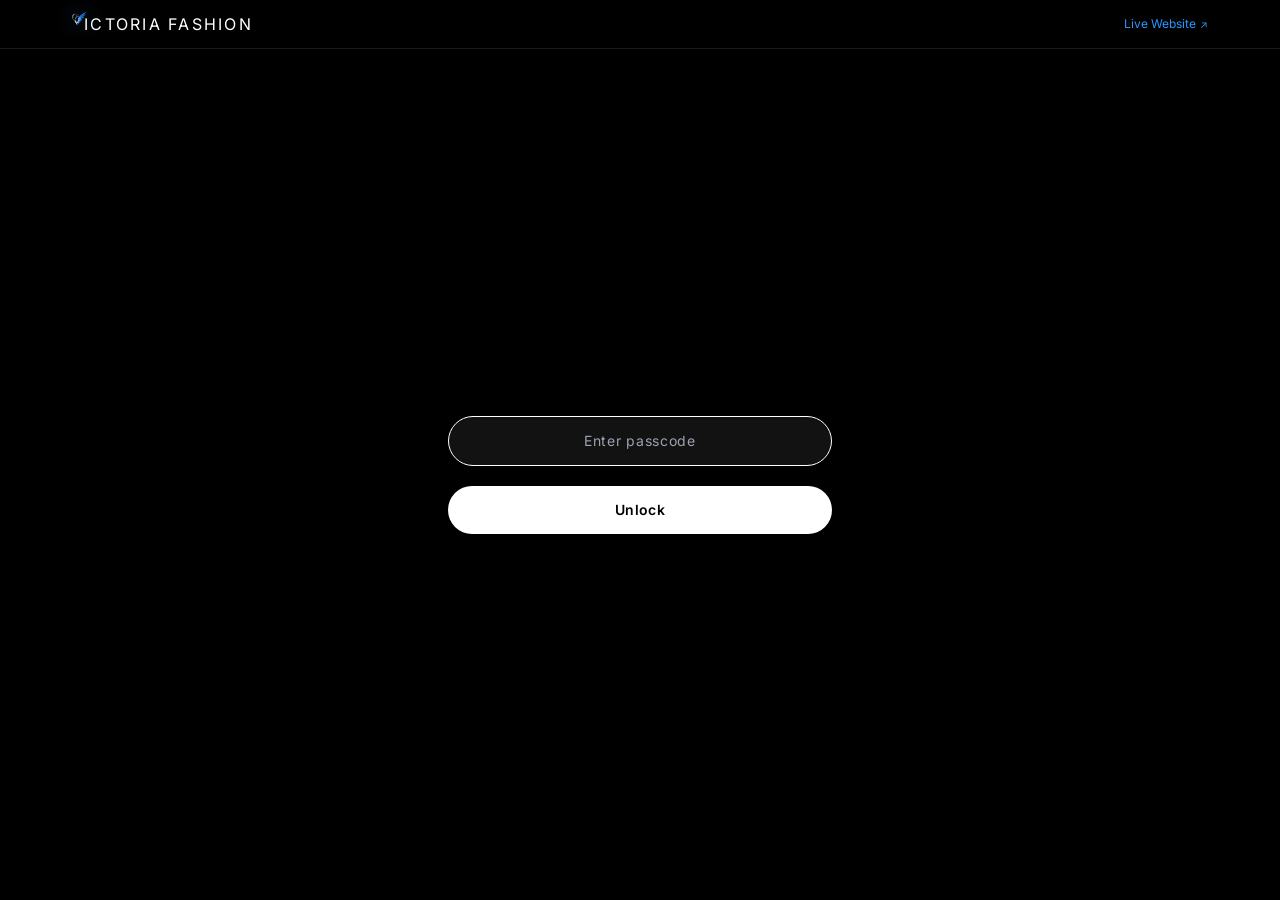
==== commit 5a15fba9: "Remove Atelier Admin header label and footer line" ====
--- a/admin.html
+++ b/admin.html
@@ -29,7 +29,6 @@
             alt="V" 
             style="height: 1.1em; width: auto; object-fit: contain; vertical-align: baseline; margin-right: -0.16em; display: inline-block; filter: drop-shadow(0 0 10px rgba(41,151,255,0.7));" 
           /><span class="font-extrabold text-sm sm:text-base tracking-[0.14em] uppercase text-white">ICTORIA FASHION</span>
-          <span class="text-[11px] text-[#86868b] pl-2 border-l border-white/20 ml-2">Atelier Admin</span>
         </a>
 
         <!-- Right Actions -->
@@ -215,11 +214,6 @@
 
     </main>
 
-    <!-- Clean Minimal Footer -->
-    <footer class="w-full border-t border-white/10 py-5 px-4 text-center text-xs text-[#6e6e73]">
-      Victoria Fashion · Atelier Management
-    </footer>
-
     <!-- JavaScript Controller -->
     <script>
       const SUPABASE_URL = "https://pseyowecodortdepdcgu.supabase.co";
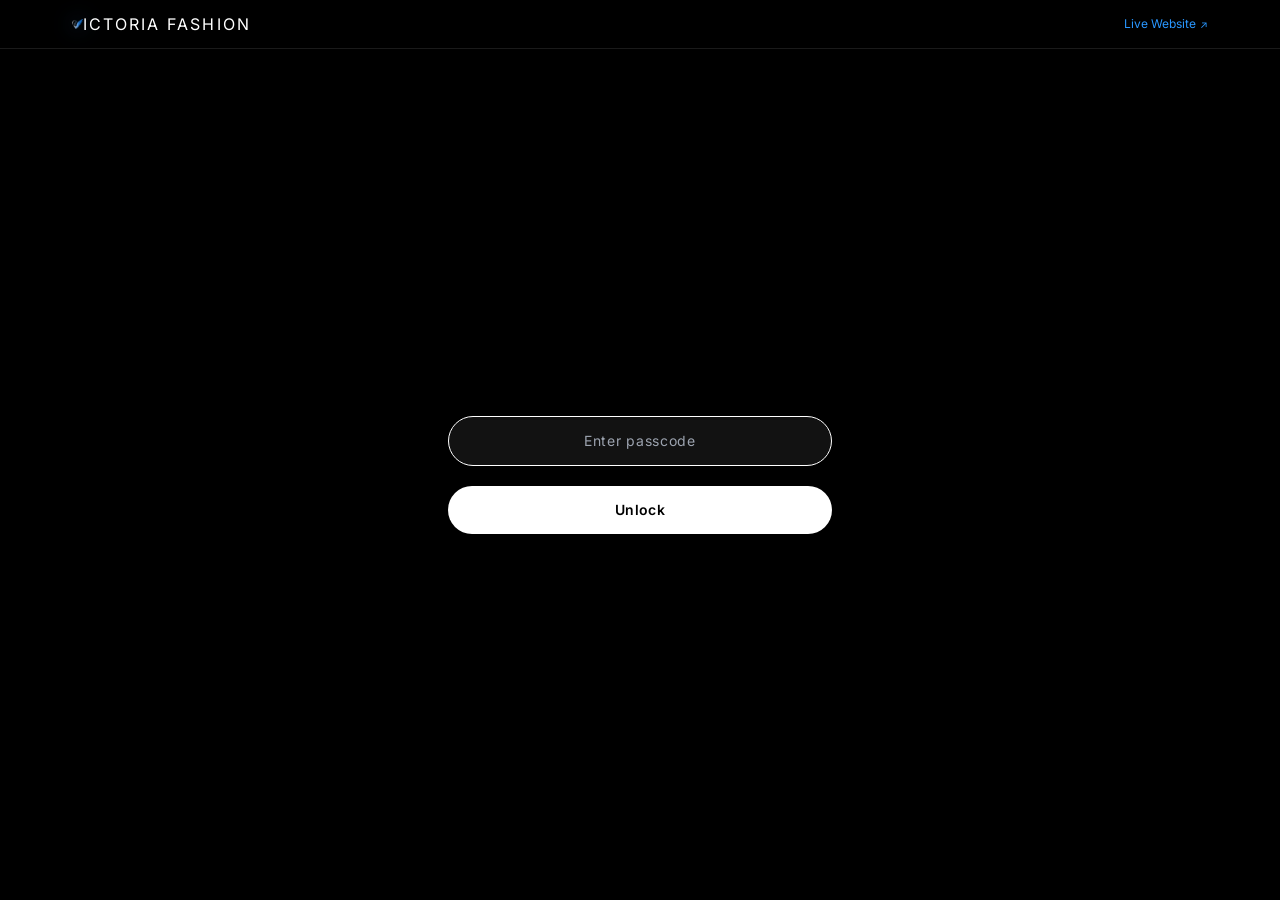
==== commit dc3d5777: "Align logo V perfectly on the exact same vertical level and height as ICTORIA FASHION text" ====
--- a/admin.html
+++ b/admin.html
@@ -23,12 +23,12 @@
       <div class="max-w-[1200px] mx-auto px-4 sm:px-8 h-[48px] flex items-center justify-between text-[12px]">
         
         <!-- Brand Name -->
-        <a href="./index.html" class="flex items-baseline text-white hover:opacity-80 transition-opacity">
+        <a href="./index.html" class="flex items-center text-white hover:opacity-80 transition-opacity">
           <img 
             src="./images/logo-v.png" 
             alt="V" 
-            style="height: 1.1em; width: auto; object-fit: contain; vertical-align: baseline; margin-right: -0.16em; display: inline-block; filter: drop-shadow(0 0 10px rgba(41,151,255,0.7));" 
-          /><span class="font-extrabold text-sm sm:text-base tracking-[0.14em] uppercase text-white">ICTORIA FASHION</span>
+            style="height: 0.88em; width: auto; object-fit: contain; margin-right: -0.04em; display: inline-block; vertical-align: middle; filter: drop-shadow(0 0 10px rgba(41,151,255,0.7));" 
+          /><span class="font-extrabold text-sm sm:text-base tracking-[0.14em] uppercase text-white leading-none flex items-center">ICTORIA FASHION</span>
         </a>
 
         <!-- Right Actions -->
